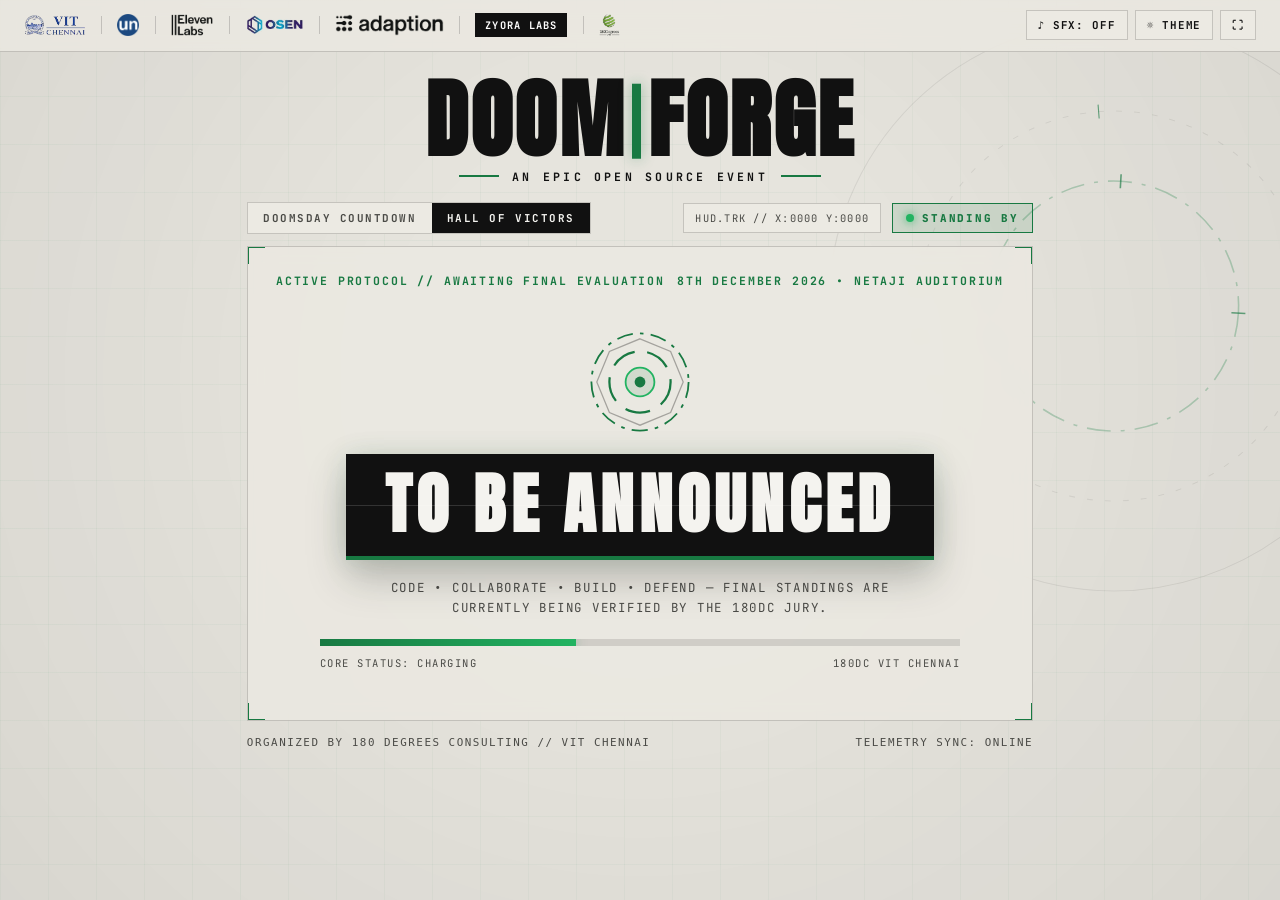
==== public/winners.html @ 397358cd "Add /winners podium page and /winner-admin control panel" ====
﻿<!DOCTYPE html>
<html lang="en">
<head>
  <meta charset="UTF-8" />
  <meta name="viewport" content="width=device-width, initial-scale=1.0" />
  <title>DOOMFORGE — Hall of Victors</title>
  <link rel="preconnect" href="https://fonts.googleapis.com" />
  <link rel="preconnect" href="https://fonts.gstatic.com" crossorigin />
  <link href="https://fonts.googleapis.com/css2?family=Anton&family=JetBrains+Mono:wght@400;500;700;800&display=swap" rel="stylesheet" />
  <link rel="stylesheet" href="/styles.css" />
  <style>
    :root {
      --df-bg: #e6e4dd;
      --df-surface: rgba(235, 233, 226, 0.84);
      --df-surface-solid: #eceae3;
      --df-ink: #111111;
      --df-ink-muted: #4b4b47;
      --df-green: #187942;
      --df-green-bright: #22b361;
      --df-green-glow: rgba(24, 121, 66, 0.38);
      --df-green-soft: rgba(24, 121, 66, 0.12);
      --df-border: rgba(17, 17, 17, 0.18);
      --df-tile: #111111;
      --df-tile-ink: #f4f3ef;
      --df-gold: #d4a017;
      --df-silver: #8a949e;
      --df-bronze: #b56b35;
      --df-display: "Anton", Impact, "Arial Black", sans-serif;
      --df-mono: "JetBrains Mono", ui-monospace, SFMono-Regular, Menlo, monospace;
    }

    html.dark, body.dark-mode, [data-theme="dark"] {
      --df-bg: #0e100e;
      --df-surface: rgba(20, 23, 20, 0.86);
      --df-surface-solid: #161916;
      --df-ink: #f1efe9;
      --df-ink-muted: #9e9d96;
      --df-green: #22b361;
      --df-green-bright: #34e07e;
      --df-green-glow: rgba(34, 179, 97, 0.45);
      --df-green-soft: rgba(34, 179, 97, 0.15);
      --df-border: rgba(241, 239, 233, 0.16);
      --df-tile: #080908;
      --df-tile-ink: #f4f3ef;
    }

    * { box-sizing: border-box; }

    body {
      margin: 0;
      min-height: 100vh;
      background-color: var(--df-bg) !important;
      color: var(--df-ink) !important;
      font-family: var(--df-mono);
      overflow-x: hidden;
      transition: background-color 0.25s ease, color 0.25s ease;
    }

    /* Fullscreen FX Canvas (HUD Rings, Arcane Geometry, Lightning, Sparks) */
    #fx-canvas {
      position: fixed;
      inset: 0;
      width: 100%;
      height: 100%;
      pointer-events: none;
      z-index: 1;
    }

    /* Subtle HUD Scanline Overlay */
    .hud-grid-overlay {
      position: fixed;
      inset: 0;
      pointer-events: none;
      z-index: 0;
      background-image:
        radial-gradient(circle at 50% 42%, transparent 30%, rgba(0, 0, 0, 0.06) 100%),
        linear-gradient(to right, rgba(24, 121, 66, 0.035) 1px, transparent 1px),
        linear-gradient(to bottom, rgba(24, 121, 66, 0.035) 1px, transparent 1px);
      background-size: 100% 100%, 48px 48px, 48px 48px;
    }

    /* Top Partner & Control Bar */
    .top-bar {
      position: relative;
      z-index: 10;
      display: flex;
      align-items: center;
      justify-content: space-between;
      gap: 0.75rem;
      padding: 0.65rem 1.5rem;
      border-bottom: 1px solid var(--df-border);
      background: var(--df-surface);
      backdrop-filter: blur(10px);
      flex-wrap: wrap;
    }

    .partner-strip {
      display: flex;
      align-items: center;
      gap: 0.95rem;
      flex-wrap: wrap;
    }

    .partner-strip img {
      height: 22px;
      width: auto;
      object-fit: contain;
      display: block;
    }

    .partner-divider {
      width: 1px;
      height: 18px;
      background: var(--df-border);
    }

    .zyora-badge {
      background: #111111;
      color: #ffffff;
      font-size: 0.65rem;
      font-weight: 700;
      letter-spacing: 0.12em;
      padding: 0.25rem 0.55rem;
      border: 1px solid var(--df-border);
    }

    .nav-controls {
      display: flex;
      align-items: center;
      gap: 0.45rem;
    }

    .icon-btn {
      display: inline-flex;
      align-items: center;
      justify-content: center;
      gap: 0.35rem;
      height: 30px;
      padding: 0 0.68rem;
      border: 1px solid var(--df-border);
      background: var(--df-surface-solid);
      color: var(--df-ink);
      font-family: var(--df-mono);
      font-size: 0.68rem;
      font-weight: 700;
      letter-spacing: 0.08em;
      text-transform: uppercase;
      cursor: pointer;
      transition: all 0.2s ease;
    }

    .icon-btn:hover, .icon-btn.active {
      border-color: var(--df-green);
      color: var(--df-green);
      box-shadow: 0 0 12px var(--df-green-soft);
    }

    /* Main Stage */
    .stage {
      position: relative;
      z-index: 3;
      max-width: 1160px;
      margin: 0 auto;
      padding: 1.25rem 1.25rem 2.25rem;
      display: flex;
      flex-direction: column;
      align-items: center;
    }

    /* Hero DOOMFORGE Masthead */
    .masthead {
      text-align: center;
      margin-bottom: 1.15rem;
      width: 100%;
    }

    .hero-wordmark {
      display: inline-flex;
      align-items: center;
      justify-content: center;
      font-family: var(--df-display);
      font-size: clamp(3rem, 7.6vw, 5.4rem);
      line-height: 0.92;
      letter-spacing: 0.03em;
      text-transform: uppercase;
      color: var(--df-ink);
      margin: 0;
      user-select: none;
    }

    .hero-wordmark .slash-bar {
      display: inline-block;
      width: clamp(6px, 0.75vw, 9px);
      height: 0.86em;
      background: var(--df-green);
      box-shadow: 0 0 14px var(--df-green-glow);
      margin: 0 0.08em;
      transform: translateY(0.02em);
    }

    .hero-subline {
      display: flex;
      align-items: center;
      justify-content: center;
      gap: 0.85rem;
      margin-top: 0.5rem;
      font-size: 0.72rem;
      font-weight: 700;
      letter-spacing: 0.28em;
      text-transform: uppercase;
      color: var(--df-ink);
    }

    .hero-subline::before,
    .hero-subline::after {
      content: "";
      width: 40px;
      height: 2px;
      background: var(--df-green);
    }

    /* Status & Mode Strip */
    .protocol-strip {
      width: 100%;
      max-width: 1040px;
      display: flex;
      align-items: center;
      justify-content: space-between;
      gap: 0.75rem;
      margin-bottom: 0.75rem;
      flex-wrap: wrap;
    }

    .mode-tabs {
      display: inline-flex;
      border: 1px solid var(--df-border);
      background: var(--df-surface-solid);
    }

    .mode-tab {
      padding: 0.48rem 0.95rem;
      font-size: 0.68rem;
      font-weight: 700;
      letter-spacing: 0.14em;
      text-transform: uppercase;
      text-decoration: none;
      color: var(--df-ink-muted);
    }

    .mode-tab.active {
      background: var(--df-tile);
      color: var(--df-tile-ink);
    }

    .hud-telemetry-bar {
      display: flex;
      align-items: center;
      gap: 0.65rem;
    }

    .coord-readout {
      font-size: 0.65rem;
      letter-spacing: 0.12em;
      color: var(--df-ink-muted);
      padding: 0.42rem 0.7rem;
      border: 1px solid var(--df-border);
      background: var(--df-surface-solid);
    }

    @media (max-width: 680px) {
      .coord-readout { display: none; }
    }

    .armed-pill {
      display: inline-flex;
      align-items: center;
      gap: 0.5rem;
      padding: 0.42rem 0.85rem;
      border: 1px solid var(--df-green);
      background: var(--df-green-soft);
      color: var(--df-green);
      font-size: 0.68rem;
      font-weight: 800;
      letter-spacing: 0.16em;
      text-transform: uppercase;
    }

    .armed-dot {
      width: 8px;
      height: 8px;
      border-radius: 50%;
      background: var(--df-green-bright);
      box-shadow: 0 0 10px var(--df-green-bright);
      animation: pulseDot 1.4s infinite ease-in-out;
    }

    @keyframes pulseDot {
      0%, 100% { opacity: 1; transform: scale(1); }
      50% { opacity: 0.35; transform: scale(0.7); }
    }

    /* Main Tactical Frame */
    .tactical-frame {
      position: relative;
      width: 100%;
      max-width: 1040px;
      padding: 1.65rem 1.75rem 1.85rem;
      border: 1px solid var(--df-border);
      background: var(--df-surface);
      backdrop-filter: blur(8px);
      overflow: hidden;
      transform-style: preserve-3d;
    }

    .tactical-frame.impact-shake {
      animation: frameShake 0.42s cubic-bezier(0.36, 0.07, 0.19, 0.97) both;
    }

    @keyframes frameShake {
      0%, 100% { transform: translate3d(0, 0, 0); }
      15% { transform: translate3d(-6px, 4px, 0); }
      30% { transform: translate3d(5px, -4px, 0); }
      45% { transform: translate3d(-4px, -2px, 0); }
      60% { transform: translate3d(4px, 3px, 0); }
      75% { transform: translate3d(-2px, 1px, 0); }
    }

    /* Laser Override Sweep Beam */
    .override-sweep {
      position: absolute;
      left: 0;
      right: 0;
      height: 3px;
      top: -10px;
      background: linear-gradient(90deg, transparent, var(--df-green-bright), #ffffff, var(--df-green-bright), transparent);
      box-shadow: 0 0 22px 4px var(--df-green-glow);
      opacity: 0;
      pointer-events: none;
      z-index: 20;
    }

    .override-sweep.active {
      animation: laserOverride 0.85s cubic-bezier(0.22, 1, 0.36, 1) forwards;
    }

    @keyframes laserOverride {
      0% { top: 0%; opacity: 1; }
      85% { opacity: 1; }
      100% { top: 100%; opacity: 0; }
    }

    .corner {
      position: absolute;
      width: 18px;
      height: 18px;
      border-color: var(--df-green);
      border-style: solid;
      pointer-events: none;
      z-index: 6;
    }
    .corner.tl { top: -1px; left: -1px; border-width: 2.5px 0 0 2.5px; }
    .corner.tr { top: -1px; right: -1px; border-width: 2.5px 2.5px 0 0; }
    .corner.bl { bottom: -1px; left: -1px; border-width: 0 0 2.5px 2.5px; }
    .corner.br { bottom: -1px; right: -1px; border-width: 0 2.5px 2.5px 0; }

    .protocol-label {
      font-size: 0.72rem;
      font-weight: 700;
      letter-spacing: 0.16em;
      text-transform: uppercase;
      color: var(--df-green);
      margin-bottom: 1.25rem;
      display: flex;
      align-items: center;
      justify-content: space-between;
      gap: 0.75rem;
      flex-wrap: wrap;
    }

    /* =========================================
       STATE 1: ARC / DOOM REACTOR (TBA STATE)
       ========================================= */
    .tba-container {
      text-align: center;
      padding: 1.25rem 1rem 1.25rem;
      position: relative;
    }

    /* Dual Stark Arc + Latverian Mystic Core SVG */
    .reactor-emblem {
      width: 108px;
      height: 108px;
      margin: 0 auto 1.1rem;
      position: relative;
      display: flex;
      align-items: center;
      justify-content: center;
    }

    .reactor-svg {
      width: 100%;
      height: 100%;
      overflow: visible;
    }

    .ring-cw {
      transform-origin: 60px 60px;
      animation: spinCW 9s linear infinite;
    }

    .ring-ccw {
      transform-origin: 60px 60px;
      animation: spinCCW 6s linear infinite;
    }

    .core-pulse {
      transform-origin: 60px 60px;
      animation: coreBeat 1.8s ease-in-out infinite;
    }

    @keyframes spinCW { to { transform: rotate(360deg); } }
    @keyframes spinCCW { to { transform: rotate(-360deg); } }
    @keyframes coreBeat {
      0%, 100% { transform: scale(0.92); opacity: 0.85; }
      50% { transform: scale(1.08); opacity: 1; }
    }

    .tba-flip-banner {
      display: inline-block;
      background: var(--df-tile);
      color: var(--df-tile-ink);
      padding: 1.15rem 2.4rem;
      border-bottom: 4px solid var(--df-green);
      box-shadow: 0 18px 40px rgba(0, 0, 0, 0.22), 0 0 24px var(--df-green-soft);
      margin-bottom: 1.15rem;
      position: relative;
    }

    .tba-flip-banner::after {
      content: "";
      position: absolute;
      left: 0;
      right: 0;
      top: 50%;
      height: 1px;
      background: rgba(255, 255, 255, 0.14);
    }

    .tba-headline {
      font-family: var(--df-display);
      font-size: clamp(2.2rem, 5.5vw, 4.1rem);
      letter-spacing: 0.08em;
      text-transform: uppercase;
      margin: 0;
      line-height: 1;
    }

    .tba-subtext {
      font-size: 0.78rem;
      letter-spacing: 0.14em;
      text-transform: uppercase;
      color: var(--df-ink-muted);
      max-width: 560px;
      margin: 0 auto 1.35rem;
      line-height: 1.55;
    }

    .forge-bar-track {
      width: 100%;
      max-width: 640px;
      height: 7px;
      margin: 0 auto 0.65rem;
      background: rgba(17, 17, 17, 0.12);
      overflow: hidden;
      position: relative;
    }

    .forge-bar-fill {
      position: absolute;
      top: 0;
      bottom: 0;
      width: 40%;
      background: linear-gradient(90deg, var(--df-green), var(--df-green-bright));
      box-shadow: 0 0 12px var(--df-green-glow);
      animation: forgeSlide 2s infinite ease-in-out;
    }

    @keyframes forgeSlide {
      0% { left: -40%; }
      100% { left: 100%; }
    }

    .tba-telemetry {
      display: flex;
      justify-content: space-between;
      max-width: 640px;
      margin: 0 auto;
      font-size: 0.66rem;
      letter-spacing: 0.14em;
      color: var(--df-ink-muted);
      text-transform: uppercase;
    }

    /* =========================================
       STATE 2: 3D ARMOR-SLAM PODIUM REVEAL
       ========================================= */
    .podium-stage-perspective {
      perspective: 1400px;
    }

    .podium-grid {
      display: grid;
      grid-template-columns: repeat(3, minmax(0, 1fr));
      gap: 1.35rem;
      align-items: end;
      padding-top: 0.35rem;
    }

    @media (max-width: 860px) {
      .podium-grid {
        grid-template-columns: 1fr;
        align-items: stretch;
      }
    }

    .victor-card {
      position: relative;
      background: var(--df-surface-solid);
      border: 1px solid var(--df-border);
      padding: 1.25rem 1.2rem 1.35rem;
      text-align: center;
      opacity: 0;
      transform: translate3d(0, -70px, 180px) rotateX(22deg) scale(1.08);
      transform-style: preserve-3d;
      will-change: transform, opacity;
      transition: box-shadow 0.3s ease, border-color 0.3s ease;
    }

    .victor-card.revealed {
      animation: armorSlam 0.78s cubic-bezier(0.16, 1, 0.3, 1) forwards;
    }

    @keyframes armorSlam {
      0% {
        opacity: 0;
        transform: translate3d(0, -85px, 210px) rotateX(24deg) scale(1.1);
      }
      58% {
        opacity: 1;
        transform: translate3d(0, 6px, -12px) rotateX(-3deg) scale(0.985);
      }
      80% {
        opacity: 1;
        transform: translate3d(0, -3px, 4px) rotateX(1deg) scale(1.005);
      }
      100% {
        opacity: 1;
        transform: translate3d(0, 0, 0) rotateX(0deg) scale(1);
      }
    }

    /* Holographic Cursor Sheen Layer */
    .card-holo-sheen {
      position: absolute;
      inset: 0;
      pointer-events: none;
      background: radial-gradient(circle at var(--mx, 50%) var(--my, 50%), rgba(34, 179, 97, 0.16), transparent 62%);
      opacity: 0;
      transition: opacity 0.25s ease;
      z-index: 4;
    }

    .victor-card:hover .card-holo-sheen {
      opacity: 1;
    }

    /* Podium Hierarchy: 2nd (Left), 1st (Center Elevated), 3rd (Right) */
    .victor-card.rank-1 {
      order: 2;
      padding-top: 1.65rem;
      padding-bottom: 1.75rem;
      border-color: var(--df-green);
      box-shadow: 0 22px 50px rgba(0, 0, 0, 0.16), 0 0 28px var(--df-green-soft);
    }
    .victor-card.rank-2 { order: 1; }
    .victor-card.rank-3 { order: 3; }

    @media (max-width: 860px) {
      .victor-card.rank-1,
      .victor-card.rank-2,
      .victor-card.rank-3 { order: initial; }
    }

    /* Champion Continuous Plasma Border & Light Sweep */
    .victor-card.rank-1.revealed {
      animation: armorSlam 0.82s cubic-bezier(0.16, 1, 0.3, 1) forwards, championPulse 3.2s ease-in-out 0.9s infinite;
    }

    @keyframes championPulse {
      0%, 100% {
        box-shadow: 0 22px 50px rgba(0, 0, 0, 0.16), 0 0 22px rgba(24, 121, 66, 0.25);
        border-color: var(--df-green);
      }
      50% {
        box-shadow: 0 26px 60px rgba(0, 0, 0, 0.22), 0 0 42px rgba(34, 179, 97, 0.52);
        border-color: var(--df-green-bright);
      }
    }

    .rank-flip-box {
      background: var(--df-tile);
      color: var(--df-tile-ink);
      padding: 0.85rem 0.65rem;
      margin-bottom: 1.05rem;
      position: relative;
      border-bottom: 3px solid var(--df-green);
      overflow: hidden;
    }

    .rank-1 .rank-flip-box { border-bottom-color: var(--df-gold); }
    .rank-2 .rank-flip-box { border-bottom-color: var(--df-silver); }
    .rank-3 .rank-flip-box { border-bottom-color: var(--df-bronze); }

    .rank-flip-box::after {
      content: "";
      position: absolute;
      left: 0;
      right: 0;
      top: 50%;
      height: 1px;
      background: rgba(255, 255, 255, 0.14);
    }

    /* Rotating Holographic Halo inside 1st Place Rank Box */
    .champion-halo {
      position: absolute;
      top: 50%;
      left: 50%;
      width: 84px;
      height: 84px;
      margin: -42px 0 0 -42px;
      border: 1.5px dashed rgba(255, 214, 90, 0.45);
      border-radius: 50%;
      animation: spinCW 8s linear infinite;
      pointer-events: none;
    }

    .rank-number {
      position: relative;
      z-index: 2;
      font-family: var(--df-display);
      font-size: 2.35rem;
      line-height: 1;
      letter-spacing: 0.06em;
    }

    .rank-1 .rank-number {
      color: #ffd65a;
      font-size: 2.85rem;
      text-shadow: 0 0 18px rgba(255, 214, 90, 0.55);
    }
    .rank-2 .rank-number { color: #dce2e8; }
    .rank-3 .rank-number { color: #e5a978; }

    .rank-subtitle {
      position: relative;
      z-index: 2;
      font-size: 0.64rem;
      font-weight: 700;
      letter-spacing: 0.18em;
      text-transform: uppercase;
      opacity: 0.88;
      margin-top: 0.28rem;
    }

    .victor-name {
      font-family: var(--df-display);
      font-size: clamp(1.65rem, 2.6vw, 2.2rem);
      letter-spacing: 0.04em;
      text-transform: uppercase;
      line-height: 1.06;
      color: var(--df-ink);
      margin: 0.15rem 0 0.45rem;
      word-break: break-word;
    }

    .rank-1 .victor-name {
      font-size: clamp(1.95rem, 3.1vw, 2.6rem);
    }

    .victor-college {
      font-size: 0.74rem;
      font-weight: 700;
      letter-spacing: 0.1em;
      text-transform: uppercase;
      color: var(--df-ink-muted);
      margin-bottom: 1.05rem;
      min-height: 1.2em;
    }

    .victor-prize-bar {
      display: flex;
      align-items: center;
      justify-content: space-between;
      padding: 0.58rem 0.85rem;
      border: 1px solid var(--df-green);
      background: var(--df-green-soft);
      font-weight: 800;
      letter-spacing: 0.1em;
      text-transform: uppercase;
    }

    .victor-prize-label {
      color: var(--df-green);
      font-size: 0.64rem;
    }

    .victor-prize-val {
      color: var(--df-ink);
      font-size: 0.9rem;
    }

    .footer-meta {
      width: 100%;
      max-width: 1040px;
      margin-top: 0.95rem;
      display: flex;
      justify-content: space-between;
      align-items: center;
      font-size: 0.68rem;
      letter-spacing: 0.14em;
      color: var(--df-ink-muted);
      text-transform: uppercase;
      flex-wrap: wrap;
      gap: 0.5rem;
    }

    .hidden { display: none !important; }
  </style>
</head>
<body>
  <div class="hud-grid-overlay"></div>
  <canvas id="fx-canvas"></canvas>

  <!-- Top Partner & Utility Bar -->
  <header class="top-bar">
    <div class="partner-strip">
      <img src="/logo-vit.png" alt="VIT Chennai" />
      <span class="partner-divider"></span>
      <img src="/logo-unstop.png" alt="Unstop" />
      <span class="partner-divider"></span>
      <img src="/logo-elevenlabs.png" alt="ElevenLabs" />
      <span class="partner-divider"></span>
      <img src="/logo-osen.png" alt="OSEN" />
      <span class="partner-divider"></span>
      <img src="/logo-adaption.png" alt="Adaption" />
      <span class="partner-divider"></span>
      <span class="zyora-badge">ZYORA LABS</span>
      <span class="partner-divider"></span>
      <img id="club-logo" src="/logo-180dc-light.png" alt="180 Degrees Consulting VIT Chennai" />
    </div>

    <div class="nav-controls">
      <button type="button" id="replay-btn" class="icon-btn hidden" title="Replay Reveal Sequence (R)">&#8635; REPLAY</button>
      <button type="button" id="sound-btn" class="icon-btn" title="Toggle HUD Sound FX">&#9834; SFX: OFF</button>
      <button type="button" id="theme-btn" class="icon-btn" title="Toggle Light / Dark Armor">&#9788; THEME</button>
      <button type="button" id="fs-btn" class="icon-btn" title="Toggle Fullscreen">&#9974;</button>
    </div>
  </header>

  <main class="stage">
    <!-- Hero DOOMFORGE Title -->
    <section class="masthead">
      <h1 class="hero-wordmark">DOOM<span class="slash-bar"></span>FORGE</h1>
      <div class="hero-subline">AN EPIC OPEN SOURCE EVENT</div>
    </section>

    <!-- Protocol Mode & Telemetry Bar -->
    <div class="protocol-strip">
      <div class="mode-tabs">
        <a href="/" class="mode-tab">DOOMSDAY COUNTDOWN</a>
        <span class="mode-tab active">HALL OF VICTORS</span>
      </div>

      <div class="hud-telemetry-bar">
        <span id="hud-coords" class="coord-readout">HUD.TRK // X:0000 Y:0000</span>
        <div class="armed-pill">
          <span class="armed-dot"></span>
          <span id="status-badge-text">STANDING BY</span>
        </div>
      </div>
    </div>

    <!-- Main Tactical Frame -->
    <section id="tactical-frame" class="tactical-frame">
      <div id="override-sweep" class="override-sweep"></div>
      <span class="corner tl"></span>
      <span class="corner tr"></span>
      <span class="corner bl"></span>
      <span class="corner br"></span>

      <div class="protocol-label">
        <span id="protocol-heading">ACTIVE PROTOCOL // AWAITING FINAL EVALUATION</span>
        <span>8TH DECEMBER 2026 &bull; NETAJI AUDITORIUM</span>
      </div>

      <!-- STATE 1: Default To Be Announced (Arc + Mystic Core) -->
      <div id="tba-view" class="tba-container">
        <div class="reactor-emblem" aria-hidden="true">
          <svg class="reactor-svg" viewBox="0 0 120 120">
            <!-- Outer Stark HUD Segmented Ring -->
            <circle class="ring-cw" cx="60" cy="60" r="54" fill="none" stroke="var(--df-green)" stroke-width="2" stroke-dasharray="18 8 4 8" />
            <!-- Counter-Rotating Latverian Mystic Octagon -->
            <polygon class="ring-ccw" points="60,12 94,26 108,60 94,94 60,108 26,94 12,60 26,26" fill="none" stroke="var(--df-ink)" stroke-opacity="0.32" stroke-width="1.4" />
            <!-- Inner HUD Ring -->
            <circle class="ring-ccw" cx="60" cy="60" r="34" fill="none" stroke="var(--df-green)" stroke-width="2.5" stroke-dasharray="28 14" />
            <!-- Glowing Arc/Doom Core -->
            <circle class="core-pulse" cx="60" cy="60" r="16" fill="var(--df-green-soft)" stroke="var(--df-green-bright)" stroke-width="2" />
            <circle class="core-pulse" cx="60" cy="60" r="6" fill="var(--df-green)" />
          </svg>
        </div>

        <div class="tba-flip-banner">
          <h2 id="tba-scramble" class="tba-headline">TO BE ANNOUNCED</h2>
        </div>

        <p class="tba-subtext">
          CODE &bull; COLLABORATE &bull; BUILD &bull; DEFEND &mdash; FINAL STANDINGS ARE CURRENTLY BEING VERIFIED BY THE 180DC JURY.
        </p>

        <div class="forge-bar-track">
          <div class="forge-bar-fill"></div>
        </div>

        <div class="tba-telemetry">
          <span>CORE STATUS: CHARGING</span>
          <span>180DC VIT CHENNAI</span>
        </div>
      </div>

      <!-- STATE 2: Top 3 Winners 3D Podium -->
      <div class="podium-stage-perspective">
        <div id="podium-view" class="podium-grid hidden" aria-live="polite"></div>
      </div>
    </section>

    <footer class="footer-meta">
      <span>ORGANIZED BY 180 DEGREES CONSULTING // VIT CHENNAI</span>
      <span id="sync-meta">TELEMETRY SYNC: ONLINE</span>
    </footer>
  </main>

  <script>
    const tacticalFrame = document.getElementById("tactical-frame");
    const overrideSweep = document.getElementById("override-sweep");
    const tbaView = document.getElementById("tba-view");
    const podiumView = document.getElementById("podium-view");
    const statusBadgeText = document.getElementById("status-badge-text");
    const protocolHeading = document.getElementById("protocol-heading");
    const hudCoords = document.getElementById("hud-coords");
    const replayBtn = document.getElementById("replay-btn");
    const soundBtn = document.getElementById("sound-btn");
    const themeBtn = document.getElementById("theme-btn");
    const fsBtn = document.getElementById("fs-btn");
    const clubLogo = document.getElementById("club-logo");
    const tbaScrambleEl = document.getElementById("tba-scramble");

    let currentState = null;
    let lastSignature = "";
    let mouse = { x: window.innerWidth * 0.5, y: window.innerHeight * 0.5 };
    let championCenter = null;

    const rankMeta = {
      1: { code: "01", title: "1ST PLACE // GRAND CHAMPION" },
      2: { code: "02", title: "2ND PLACE // FIRST RUNNER-UP" },
      3: { code: "03", title: "3RD PLACE // SECOND RUNNER-UP" }
    };

    /* =================================================
       SYNTHESIZED STARK / DOOM WEB AUDIO FX ENGINE
       ================================================= */
    let soundEnabled = false;
    let audioCtx = null;

    function initAudio() {
      if (!audioCtx) {
        const AudioContext = window.AudioContext || window.webkitAudioContext;
        if (AudioContext) audioCtx = new AudioContext();
      }
      if (audioCtx && audioCtx.state === "suspended") {
        audioCtx.resume();
      }
    }

    soundBtn.addEventListener("click", () => {
      soundEnabled = !soundEnabled;
      if (soundEnabled) {
        initAudio();
        playHudChirp(880, 0.08);
      }
      soundBtn.textContent = soundEnabled ? "♪ SFX: ON" : "♪ SFX: OFF";
      soundBtn.classList.toggle("active", soundEnabled);
    });

    function playHudChirp(freq = 740, dur = 0.09) {
      if (!soundEnabled || !audioCtx) return;
      const now = audioCtx.currentTime;
      const osc = audioCtx.createOscillator();
      const gain = audioCtx.createGain();
      osc.type = "sine";
      osc.frequency.setValueAtTime(freq, now);
      osc.frequency.exponentialRampToValueAtTime(freq * 1.45, now + dur);
      gain.gain.setValueAtTime(0.08, now);
      gain.gain.exponentialRampToValueAtTime(0.001, now + dur);
      osc.connect(gain).connect(audioCtx.destination);
      osc.start(now);
      osc.stop(now + dur);
    }

    function playArmorSlam(isSupreme = false) {
      if (!soundEnabled || !audioCtx) return;
      const now = audioCtx.currentTime;

      // Deep metallic bass punch
      const osc = audioCtx.createOscillator();
      const gain = audioCtx.createGain();
      osc.type = "triangle";
      osc.frequency.setValueAtTime(isSupreme ? 150 : 120, now);
      osc.frequency.exponentialRampToValueAtTime(32, now + (isSupreme ? 0.55 : 0.35));
      gain.gain.setValueAtTime(isSupreme ? 0.32 : 0.22, now);
      gain.gain.exponentialRampToValueAtTime(0.001, now + (isSupreme ? 0.58 : 0.38));
      osc.connect(gain).connect(audioCtx.destination);
      osc.start(now);
      osc.stop(now + (isSupreme ? 0.6 : 0.4));

      // High-voltage plasma arc shimmer
      const shimmer = audioCtx.createOscillator();
      const sGain = audioCtx.createGain();
      shimmer.type = "sawtooth";
      shimmer.frequency.setValueAtTime(isSupreme ? 520 : 380, now);
      shimmer.frequency.exponentialRampToValueAtTime(isSupreme ? 1240 : 760, now + 0.25);
      sGain.gain.setValueAtTime(0.05, now);
      sGain.gain.exponentialRampToValueAtTime(0.001, now + 0.26);
      shimmer.connect(sGain).connect(audioCtx.destination);
      shimmer.start(now);
      shimmer.stop(now + 0.28);
    }

    /* =================================================
       THEME & FULLSCREEN
       ================================================= */
    function applyTheme(isDark) {
      document.documentElement.classList.toggle("dark", isDark);
      clubLogo.src = isDark ? "/logo-180dc-dark.png" : "/logo-180dc-light.png";
      localStorage.setItem("df_theme", isDark ? "dark" : "light");
    }

    applyTheme(localStorage.getItem("df_theme") === "dark");

    themeBtn.addEventListener("click", () => {
      applyTheme(!document.documentElement.classList.contains("dark"));
      playHudChirp(620, 0.07);
    });

    fsBtn.addEventListener("click", () => {
      if (!document.fullscreenElement) {
        document.documentElement.requestFullscreen().catch(() => {});
      } else {
        document.exitFullscreen().catch(() => {});
      }
    });

    /* =================================================
       CURSOR TELEMETRY TRACKING
       ================================================= */
    window.addEventListener("mousemove", (e) => {
      mouse.x = e.clientX;
      mouse.y = e.clientY;
      const px = String(Math.round(e.clientX)).padStart(4, "0");
      const py = String(Math.round(e.clientY)).padStart(4, "0");
      hudCoords.textContent = `HUD.TRK // X:${px} Y:${py}`;
    });

    /* =================================================
       TEXT DECRYPTION & PRIZE ODOMETER ANIMATION
       ================================================= */
    const GLYPHS = "ABCDEFGHIJKLMNOPQRSTUVWXYZ0123456789/#*";

    function scrambleText(el, finalText, duration = 750) {
      if (!el) return;
      const start = performance.now();
      function frame(now) {
        const progress = Math.min((now - start) / duration, 1);
        const lockedChars = Math.floor(progress * finalText.length);
        let output = "";
        for (let i = 0; i < finalText.length; i++) {
          const ch = finalText[i];
          if (ch === " " || i < lockedChars) {
            output += ch;
          } else {
            output += GLYPHS[Math.floor(Math.random() * GLYPHS.length)];
          }
        }
        el.textContent = output;
        if (progress < 1) requestAnimationFrame(frame);
        else el.textContent = finalText;
      }
      requestAnimationFrame(frame);
    }

    function animatePrizeOdometer(el, rawValue, duration = 1100) {
      const clean = String(rawValue || "").trim();
      const numMatch = clean.replace(/,/g, "").match(/(\d+)/);
      if (!numMatch) {
        scrambleText(el, clean || "—", duration);
        return;
      }

      const targetNum = parseInt(numMatch[1], 10);
      const isPureDigits = /^\d+$/.test(clean);
      const prefix = isPureDigits ? "₹" : clean.slice(0, clean.search(/\d/));
      const suffix = isPureDigits ? "" : clean.slice(clean.search(/\d/) + clean.match(/[\d,]+/)[0].length);
      const start = performance.now();

      function tick(now) {
        const t = Math.min((now - start) / duration, 1);
        const eased = 1 - Math.pow(1 - t, 3);
        const currentVal = Math.round(targetNum * eased);
        el.textContent = `${prefix}${currentVal.toLocaleString("en-IN")}${suffix}`;
        if (t < 1) requestAnimationFrame(tick);
        else el.textContent = `${prefix}${targetNum.toLocaleString("en-IN")}${suffix}`;
      }
      requestAnimationFrame(tick);
    }

    setInterval(() => {
      if (!tbaView.classList.contains("hidden")) {
        scrambleText(tbaScrambleEl, "TO BE ANNOUNCED", 650);
      }
    }, 5200);

    /* =================================================
       CANVAS ENGINE: STARK HUD + DOOM LIGHTNING + SHOCKWAVES
       ================================================= */
    const canvas = document.getElementById("fx-canvas");
    const ctx = canvas.getContext("2d");
    let width = 0, height = 0, hudAngle = 0;
    let sparks = [];
    let shockwaves = [];
    let lightningBolts = [];

    function resizeCanvas() {
      width = canvas.width = window.innerWidth;
      height = canvas.height = window.innerHeight;
    }
    window.addEventListener("resize", resizeCanvas);
    resizeCanvas();

    function spawnShockwave(x, y, maxRadius = 260, color = "#22b361") {
      shockwaves.push({ x, y, radius: 12, maxRadius, alpha: 0.9, color });
    }

    function spawnBurst(x, y, count = 60, includeGold = false) {
      const palette = includeGold
        ? ["#187942", "#22b361", "#ffd65a", "#ffae00", "#ffffff"]
        : ["#187942", "#22b361", "#111111"];

      for (let i = 0; i < count; i++) {
        const theta = Math.random() * Math.PI * 2;
        const speed = 2.5 + Math.random() * 8.5;
        sparks.push({
          x,
          y,
          vx: Math.cos(theta) * speed,
          vy: Math.sin(theta) * speed - 2.2,
          size: 2.5 + Math.random() * 4.5,
          alpha: 1,
          color: palette[i % palette.length]
        });
      }
    }

    // Midpoint displacement fractal plasma lightning generator
    function createLightningBolt(x1, y1, x2, y2, displace = 42, color = "#22b361") {
      let points = [{ x: x1, y: y1 }, { x: x2, y: y2 }];
      for (let iter = 0; iter < 4; iter++) {
        const next = [points[0]];
        for (let i = 0; i < points.length - 1; i++) {
          const p1 = points[i];
          const p2 = points[i + 1];
          const mx = (p1.x + p2.x) * 0.5 + (Math.random() - 0.5) * displace;
          const my = (p1.y + p2.y) * 0.5 + (Math.random() - 0.5) * displace;
          next.push({ x: mx, y: my }, p2);
        }
        points = next;
        displace *= 0.52;
      }
      lightningBolts.push({ points, alpha: 1, color });
    }

    // Ambient Latverian plasma arc between tactical frame corners
    setInterval(() => {
      if (!tacticalFrame) return;
      const r = tacticalFrame.getBoundingClientRect();
      if (r.width === 0) return;
      const corners = [
        { x: r.left, y: r.top },
        { x: r.right, y: r.top },
        { x: r.right, y: r.bottom },
        { x: r.left, y: r.bottom }
      ];
      const idx = Math.floor(Math.random() * 4);
      const a = corners[idx];
      const b = corners[(idx + 1) % 4];
      const t1 = Math.random() * 0.35;
      const t2 = t1 + 0.15 + Math.random() * 0.25;
      createLightningBolt(
        a.x + (b.x - a.x) * t1,
        a.y + (b.y - a.y) * t1,
        a.x + (b.x - a.x) * t2,
        a.y + (b.y - a.y) * t2,
        18,
        "#22b361"
      );
    }, 1800);

    function drawHudAndFx() {
      ctx.clearRect(0, 0, width, height);
      const isDark = document.documentElement.classList.contains("dark");
      const baseStroke = isDark ? "rgba(241,239,233,0.07)" : "rgba(17,17,17,0.075)";
      const greenStroke = isDark ? "rgba(34,179,97,0.32)" : "rgba(24,121,66,0.28)";

      hudAngle += 0.003;

      // 1. Stark-Doom Hybrid Gyroscope (Top-Right Orbital)
      const parallaxX = (mouse.x - width * 0.5) * 0.025;
      const parallaxY = (mouse.y - height * 0.5) * 0.025;
      const cx = width * 0.87 + parallaxX;
      const cy = height * 0.34 + parallaxY;

      [125, 195, 285].forEach((radius, idx) => {
        ctx.save();
        ctx.translate(cx, cy);
        ctx.rotate(hudAngle * (idx % 2 === 0 ? 1 : -1.35));

        ctx.beginPath();
        if (idx === 0) ctx.setLineDash([24, 10, 4, 10]);
        else if (idx === 1) ctx.setLineDash([6, 12]);
        else ctx.setLineDash([]);

        ctx.arc(0, 0, radius, 0, Math.PI * 2);
        ctx.strokeStyle = idx === 0 ? greenStroke : baseStroke;
        ctx.lineWidth = idx === 0 ? 1.6 : 1.1;
        ctx.stroke();

        // Crosshair tick markers
        ctx.setLineDash([]);
        ctx.strokeStyle = isDark ? "rgba(52,224,126,0.65)" : "rgba(24,121,66,0.65)";
        ctx.beginPath();
        ctx.moveTo(radius - 7, 0);
        ctx.lineTo(radius + 7, 0);
        ctx.moveTo(0, -radius - 7);
        ctx.lineTo(0, -radius + 7);
        ctx.stroke();
        ctx.restore();
      });

      // 2. Subtle Cursor Target Reticle
      ctx.save();
      ctx.translate(mouse.x, mouse.y);
      ctx.rotate(-hudAngle * 2);
      ctx.strokeStyle = isDark ? "rgba(52,224,126,0.22)" : "rgba(24,121,66,0.22)";
      ctx.lineWidth = 1;
      ctx.beginPath();
      ctx.arc(0, 0, 18, 0, Math.PI * 0.4);
      ctx.stroke();
      ctx.beginPath();
      ctx.arc(0, 0, 18, Math.PI, Math.PI * 1.4);
      ctx.stroke();
      ctx.restore();

      // 3. Ambient Rising Champion Embers
      if (championCenter && Math.random() < 0.35) {
        sparks.push({
          x: championCenter.x + (Math.random() - 0.5) * championCenter.w,
          y: championCenter.y + championCenter.h * 0.45,
          vx: (Math.random() - 0.5) * 0.7,
          vy: -0.9 - Math.random() * 1.4,
          size: 2 + Math.random() * 2,
          alpha: 0.85,
          color: Math.random() > 0.35 ? "#22b361" : "#ffd65a"
        });
      }

      // 4. Expanding Shockwaves
      for (let i = shockwaves.length - 1; i >= 0; i--) {
        const sw = shockwaves[i];
        sw.radius += (sw.maxRadius - sw.radius) * 0.12 + 3;
        sw.alpha -= 0.026;
        if (sw.alpha <= 0) {
          shockwaves.splice(i, 1);
          continue;
        }
        ctx.save();
        ctx.globalAlpha = sw.alpha;
        ctx.strokeStyle = sw.color;
        ctx.lineWidth = 2.5;
        ctx.beginPath();
        ctx.arc(sw.x, sw.y, sw.radius, 0, Math.PI * 2);
        ctx.stroke();
        ctx.restore();
      }

      // 5. Fractal Plasma Lightning Bolts
      for (let i = lightningBolts.length - 1; i >= 0; i--) {
        const bolt = lightningBolts[i];
        bolt.alpha -= 0.065;
        if (bolt.alpha <= 0) {
          lightningBolts.splice(i, 1);
          continue;
        }
        ctx.save();
        ctx.globalAlpha = bolt.alpha;
        ctx.strokeStyle = bolt.color;
        ctx.shadowColor = bolt.color;
        ctx.shadowBlur = 14;
        ctx.lineWidth = 2.2;
        ctx.beginPath();
        bolt.points.forEach((pt, idx) => {
          if (idx === 0) ctx.moveTo(pt.x, pt.y);
          else ctx.lineTo(pt.x, pt.y);
        });
        ctx.stroke();
        ctx.restore();
      }

      // 6. Celebration & Armor-Impact Sparks
      for (let i = sparks.length - 1; i >= 0; i--) {
        const p = sparks[i];
        p.x += p.vx;
        p.y += p.vy;
        if (p.vy > -0.5) p.vy += 0.14;
        p.alpha -= 0.015;
        if (p.alpha <= 0) {
          sparks.splice(i, 1);
          continue;
        }
        ctx.globalAlpha = p.alpha;
        ctx.fillStyle = p.color;
        ctx.fillRect(p.x, p.y, p.size, p.size);
      }
      ctx.globalAlpha = 1;

      requestAnimationFrame(drawHudAndFx);
    }
    requestAnimationFrame(drawHudAndFx);

    /* =================================================
       3D HOLOGRAPHIC CARD TILT INTERACTION
       ================================================= */
    function bindCardTilt(card) {
      card.addEventListener("mousemove", (e) => {
        const rect = card.getBoundingClientRect();
        const relX = e.clientX - rect.left;
        const relY = e.clientY - rect.top;
        const rotY = ((relX / rect.width) - 0.5) * 12;
        const rotX = (0.5 - (relY / rect.height)) * 12;
        card.style.setProperty("--mx", `${(relX / rect.width) * 100}%`);
        card.style.setProperty("--my", `${(relY / rect.height) * 100}%`);
        card.style.transform = `perspective(1000px) rotateX(${rotX}deg) rotateY(${rotY}deg) translateY(-4px)`;
      });

      card.addEventListener("mouseleave", () => {
        card.style.transform = "";
      });
    }

    /* =================================================
       4-STAGE CINEMATIC REVEAL SEQUENCE
       ================================================= */
    function escapeHtml(str) {
      return String(str)
        .replaceAll("&", "&amp;")
        .replaceAll("<", "&lt;")
        .replaceAll(">", "&gt;")
        .replaceAll('"', "&quot;");
    }

    function runRevealSequence(winners) {
      championCenter = null;

      podiumView.innerHTML = winners
        .slice(0, 3)
        .map((w) => {
          const meta = rankMeta[w.rank] || { code: `0${w.rank}`, title: `RANK ${w.rank}` };
          return `
            <article class="victor-card rank-${w.rank}" data-rank="${w.rank}">
              <div class="card-holo-sheen"></div>
              <span class="corner tl"></span>
              <span class="corner tr"></span>
              <span class="corner bl"></span>
              <span class="corner br"></span>

              <div class="rank-flip-box">
                ${w.rank === 1 ? '<div class="champion-halo"></div>' : ""}
                <div class="rank-number">${meta.code}</div>
                <div class="rank-subtitle">${meta.title}</div>
              </div>

              <h3 class="victor-name" data-target="${escapeHtml(w.name)}">--------</h3>
              <div class="victor-college" data-target="${escapeHtml(w.college)}">VERIFYING...</div>

              <div class="victor-prize-bar">
                <span class="victor-prize-label">PRIZE POOL</span>
                <span class="victor-prize-val" data-target="${escapeHtml(w.prize)}">₹0</span>
              </div>
            </article>
          `;
        })
        .join("");

      tbaView.classList.add("hidden");
      podiumView.classList.remove("hidden");
      replayBtn.classList.remove("hidden");
      statusBadgeText.textContent = "PROTOCOL OVERRIDE";
      protocolHeading.textContent = "ACTIVE PROTOCOL // DECRYPTING OFFICIAL STANDINGS";

      // Stage 0: Laser Sweep across Tactical Frame
      overrideSweep.classList.remove("active");
      void overrideSweep.offsetWidth;
      overrideSweep.classList.add("active");
      playHudChirp(960, 0.14);

      // Stages 1 -> 2 -> 3: 3rd Place -> 2nd Place -> 1st Place Grand Champion
      const timeline = [
        { rank: 3, delay: 420 },
        { rank: 2, delay: 1180 },
        { rank: 1, delay: 2050 }
      ];

      timeline.forEach(({ rank, delay }) => {
        setTimeout(() => {
          const card = podiumView.querySelector(`.victor-card[data-rank="${rank}"]`);
          if (!card) return;

          card.classList.add("revealed");
          bindCardTilt(card);

          const rect = card.getBoundingClientRect();
          const cx = rect.left + rect.width * 0.5;
          const cy = rect.top + rect.height * 0.45;
          const isFirst = rank === 1;

          // Sound + Frame Impact Shake
          playArmorSlam(isFirst);
          tacticalFrame.classList.remove("impact-shake");
          void tacticalFrame.offsetWidth;
          tacticalFrame.classList.add("impact-shake");

          // Shockwaves & Plasma Lightning Strikes
          spawnShockwave(cx, cy, isFirst ? 340 : 210, isFirst ? "#ffd65a" : "#22b361");
          if (isFirst) {
            spawnShockwave(cx, cy, 460, "#22b361");
            statusBadgeText.textContent = "VICTORS LOCKED";
            protocolHeading.textContent = "ACTIVE PROTOCOL // OFFICIAL TOP 3 STANDINGS";
            championCenter = { x: cx, y: cy, w: rect.width, h: rect.height };
          }

          // Lightning bolts from frame corners into card corners
          const frameRect = tacticalFrame.getBoundingClientRect();
          createLightningBolt(frameRect.left, frameRect.top, rect.left, rect.top, 36, isFirst ? "#ffd65a" : "#22b361");
          createLightningBolt(frameRect.right, frameRect.top, rect.right, rect.top, 36, "#22b361");
          if (isFirst) {
            createLightningBolt(frameRect.left, frameRect.bottom, rect.left, rect.bottom, 36, "#22b361");
            createLightningBolt(frameRect.right, frameRect.bottom, rect.right, rect.bottom, 36, "#ffd65a");
          }

          // Sparks burst
          spawnBurst(cx, cy, isFirst ? 95 : 36, isFirst);

          // Decrypt Name, College & Roll Prize Odometer
          const nameEl = card.querySelector(".victor-name");
          const collegeEl = card.querySelector(".victor-college");
          const prizeEl = card.querySelector(".victor-prize-val");

          scrambleText(nameEl, nameEl.dataset.target, isFirst ? 1050 : 750);
          scrambleText(collegeEl, collegeEl.dataset.target, isFirst ? 900 : 650);
          animatePrizeOdometer(prizeEl, prizeEl.dataset.target, isFirst ? 1250 : 850);
        }, delay);
      });
    }

    function renderState(data) {
      const signature = JSON.stringify(data);
      if (signature === lastSignature) return;
      lastSignature = signature;
      currentState = data;

      if (!data.published || !Array.isArray(data.winners) || data.winners.length < 3) {
        championCenter = null;
        podiumView.classList.add("hidden");
        tbaView.classList.remove("hidden");
        replayBtn.classList.add("hidden");
        statusBadgeText.textContent = "STANDING BY";
        protocolHeading.textContent = "ACTIVE PROTOCOL // AWAITING FINAL EVALUATION";
        scrambleText(tbaScrambleEl, "TO BE ANNOUNCED", 650);
        return;
      }

      runRevealSequence(data.winners);
    }

    replayBtn.addEventListener("click", () => {
      if (currentState && currentState.published) {
        runRevealSequence(currentState.winners);
      }
    });

    window.addEventListener("keydown", (e) => {
      if (e.key.toLowerCase() === "r" && currentState && currentState.published) {
        runRevealSequence(currentState.winners);
      }
    });

    async function fetchWinners() {
      try {
        const res = await fetch("/api/winners", { cache: "no-store" });
        if (res.ok) renderState(await res.json());
      } catch (err) {
        console.error("Sync error:", err);
      }
    }

    fetchWinners();
    setInterval(fetchWinners, 4000);
  </script>
</body>
</html>
---- styles.css ----
*,
*::before,
*::after {
  box-sizing: border-box;
  margin: 0;
  padding: 0;
}

:root {
  --bg-page: #e5e3dc;
  --bg-surface: rgba(238, 236, 230, 0.86);
  --bg-card: #eceae4;
  --bg-card-active: #e0e8e2;
  --ink: #111312;
  --ink-soft: #434a45;
  --line: rgba(17, 19, 18, 0.18);
  --line-strong: rgba(17, 19, 18, 0.42);
  --emerald: #0b6e3c;
  --emerald-bright: #128c4e;
  --emerald-soft: rgba(11, 110, 60, 0.12);
  --flap-bg: #141716;
  --flap-top: #1c201e;
  --flap-bottom: #111413;
  --flap-text: #f3f1eb;
  --flap-border: #2a312d;
  --font-poster: 'Anton', Impact, sans-serif;
  --font-ui: 'Space Grotesk', system-ui, sans-serif;
  --font-mono: 'IBM Plex Mono', monospace;
}

body[data-theme="obsidian"] {
  --bg-page: #0c0e0d;
  --bg-surface: rgba(16, 19, 17, 0.88);
  --bg-card: #131715;
  --bg-card-active: #14241b;
  --ink: #eceae4;
  --ink-soft: #96a29b;
  --line: rgba(236, 234, 228, 0.14);
  --line-strong: rgba(236, 234, 228, 0.34);
  --emerald: #19a35b;
  --emerald-bright: #22c56e;
  --emerald-soft: rgba(25, 163, 91, 0.16);
  --flap-bg: #181c1a;
  --flap-top: #202623;
  --flap-bottom: #131715;
  --flap-text: #f5f3ed;
  --flap-border: #2f3833;
}

body[data-urgency="warning"] {
  --emerald: #b45309;
  --emerald-bright: #d97706;
  --emerald-soft: rgba(180, 83, 9, 0.14);
}

body[data-urgency="critical"] {
  --emerald: #b91c1c;
  --emerald-bright: #dc2626;
  --emerald-soft: rgba(185, 28, 28, 0.16);
}

html,
body {
  min-height: 100%;
  background-color: var(--bg-page);
  color: var(--ink);
  font-family: var(--font-ui);
  overflow-x: hidden;
  -webkit-font-smoothing: antialiased;
  transition: background-color 0.35s ease, color 0.35s ease;
}

body {
  display: flex;
  flex-direction: column;
  position: relative;
}

#orbital-canvas {
  position: fixed;
  inset: 0;
  width: 100%;
  height: 100%;
  z-index: 0;
  pointer-events: none;
}

.grain-layer {
  position: fixed;
  inset: 0;
  z-index: 1;
  pointer-events: none;
  opacity: 0.055;
  background-image: url("data:image/svg+xml,%3Csvg viewBox='0 0 200 200' xmlns='http://www.w3.org/2000/svg'%3E%3Cfilter id='n'%3E%3CfeTurbulence type='fractalNoise' baseFrequency='0.85' numOctaves='3' stitchTiles='stitch'/%3E%3C/filter%3E%3Crect width='100%25' height='100%25' filter='url(%23n)'/%3E%3C/svg%3E");
}

.partner-bar,
.sheet,
.coordinator-footer {
  position: relative;
  z-index: 2;
}

.partner-bar {
  display: flex;
  align-items: center;
  justify-content: space-between;
  gap: 20px;
  padding: 10px 28px;
  border-bottom: 1px solid var(--line);
  background: var(--bg-surface);
  backdrop-filter: blur(8px);
}

.partner-strip {
  display: flex;
  align-items: center;
  flex-wrap: wrap;
  gap: 16px;
}

.partner-slot {
  display: inline-flex;
  align-items: center;
  justify-content: center;
}

.partner-vit {
  flex-direction: column;
  align-items: center;
  gap: 2px;
}

.vit-sub {
  font-family: var(--font-mono);
  font-size: 0.5rem;
  font-weight: 600;
  letter-spacing: 0.08em;
  color: var(--ink-soft);
  line-height: 1;
}

.partner-link {
  text-decoration: none;
  transition: transform 0.18s ease, opacity 0.18s ease;
}

.partner-link:hover {
  transform: translateY(-1px);
  opacity: 0.85;
}

.partner-logo {
  display: block;
  width: auto;
  object-fit: contain;
  user-select: none;
  transition: filter 0.25s ease;
}

.logo-vit { height: 32px; }
.logo-unstop { height: 28px; }
.logo-elevenlabs { height: 25px; }
.logo-osen { height: 26px; }
.logo-adaption { height: 21px; }
.logo-180dc { height: 40px; }

.logo-180dc-dark {
  display: none;
}

body[data-theme="obsidian"] .logo-180dc-light {
  display: none;
}

body[data-theme="obsidian"] .logo-180dc-dark {
  display: block;
}

body[data-theme="obsidian"] .logo-mono {
  filter: invert(1) brightness(0.95);
}

body[data-theme="obsidian"] .logo-vit {
  filter: brightness(0) invert(0.94);
}

body[data-theme="obsidian"] .logo-osen {
  filter: brightness(1.45) saturate(1.15);
}

.partner-badge {
  display: inline-flex;
  align-items: center;
  padding: 5px 9px;
  background: var(--ink);
  color: var(--bg-page);
  font-family: var(--font-mono);
  font-size: 0.65rem;
  font-weight: 700;
  letter-spacing: 0.12em;
}

.pipe {
  width: 1px;
  height: 22px;
  background: var(--line-strong);
}

.utility-actions {
  display: flex;
  align-items: center;
  gap: 6px;
  flex-shrink: 0;
}

.tool-btn {
  width: 34px;
  height: 34px;
  display: grid;
  place-items: center;
  border: 1px solid var(--line-strong);
  background: transparent;
  color: var(--ink);
  cursor: pointer;
  font-size: 1.2rem;
  transition: background-color 0.18s ease, color 0.18s ease, border-color 0.18s ease;
}

.tool-btn:hover {
  background: var(--ink);
  color: var(--bg-page);
  border-color: var(--ink);
}

.sheet {
  flex: 1;
  width: 100%;
  max-width: 1280px;
  margin: 0 auto;
  padding: 28px 28px 40px;
  display: flex;
  flex-direction: column;
  gap: 30px;
}

.masthead {
  position: relative;
  text-align: center;
  padding-top: 8px;
  animation: fadeSlideUp 0.6s ease both;
}

.masthead-marks {
  display: flex;
  align-items: center;
  justify-content: flex-end;
  gap: 10px;
  max-width: 1040px;
  margin: 0 auto -12px;
  color: var(--emerald);
}

.mark-bar {
  width: 24px;
  height: 4px;
  background: var(--emerald);
}

.mark-dot {
  width: 6px;
  height: 6px;
  background: var(--emerald);
}

.mark-line {
  width: 56px;
  height: 1px;
  background: var(--emerald);
}

.star-reticle {
  animation: reticleSpin 18s linear infinite;
}

.title-lockup {
  position: relative;
  display: inline-block;
  padding: 0 12px;
}

.fracture-beam {
  position: absolute;
  left: 48.2%;
  top: 4%;
  bottom: 4%;
  width: 5.5%;
  background: var(--emerald);
  z-index: 0;
  transform: skewX(-4deg);
  transition: background-color 0.4s ease;
}

.poster-title {
  position: relative;
  z-index: 1;
  font-family: var(--font-poster);
  font-size: clamp(4.2rem, 13vw, 10.6rem);
  line-height: 0.9;
  letter-spacing: 0.015em;
  color: var(--ink);
  text-transform: uppercase;
  display: inline-flex;
  align-items: flex-end;
  user-select: none;
}

.poster-title span {
  display: inline-block;
}

.poster-title span:first-child {
  transform: scaleY(1.06) translateY(3%);
}

.poster-title span:last-child {
  transform: scaleY(1.06) translateY(3%);
}

.poster-title .split-accent {
  text-shadow: -4px 0 0 var(--emerald);
}

.subtitle-row {
  display: flex;
  align-items: center;
  justify-content: center;
  gap: 18px;
  margin-top: 10px;
}

.sub-rule {
  height: 2px;
  width: clamp(32px, 8vw, 110px);
  background: var(--emerald);
}

.poster-subtitle {
  font-family: var(--font-ui);
  font-size: clamp(0.85rem, 1.5vw, 1.15rem);
  font-weight: 700;
  letter-spacing: 0.34em;
  color: var(--ink);
}

.stage-grid {
  display: grid;
  grid-template-columns: 310px 1fr;
  gap: 36px;
  align-items: start;
}

.editorial-col {
  display: flex;
  flex-direction: column;
  gap: 20px;
  padding-top: 6px;
  animation: fadeSlideUp 0.7s ease 0.08s both;
}

.manifesto-block {
  display: flex;
  gap: 14px;
}

.manifesto-rule {
  width: 3px;
  background: var(--emerald);
  flex-shrink: 0;
}

.manifesto-list {
  list-style: none;
  font-family: var(--font-mono);
  font-size: 0.92rem;
  font-weight: 500;
  letter-spacing: 0.22em;
  line-height: 1.65;
  color: var(--ink);
}

.dash-accent {
  width: 44px;
  height: 3px;
  background: var(--emerald);
}

.event-facts {
  display: flex;
  flex-direction: column;
  gap: 16px;
}

.fact-row {
  display: flex;
  align-items: flex-start;
  gap: 12px;
}

.fact-icon {
  color: var(--ink);
  margin-top: 2px;
  flex-shrink: 0;
}

.fact-primary {
  font-family: var(--font-ui);
  font-size: 1.08rem;
  font-weight: 700;
  letter-spacing: 0.04em;
  line-height: 1.2;
}

.fact-secondary {
  font-family: var(--font-mono);
  font-size: 0.74rem;
  letter-spacing: 0.12em;
  color: var(--ink-soft);
  margin-top: 3px;
}

.statement-copy {
  font-family: var(--font-mono);
  font-size: 0.76rem;
  line-height: 1.7;
  letter-spacing: 0.14em;
  color: var(--ink-soft);
}

.cta-stack {
  display: flex;
  flex-direction: column;
  gap: 10px;
  margin-top: 4px;
}

.btn {
  display: inline-flex;
  align-items: center;
  justify-content: center;
  gap: 8px;
  padding: 12px 18px;
  font-family: var(--font-mono);
  font-size: 0.78rem;
  font-weight: 600;
  letter-spacing: 0.12em;
  text-transform: uppercase;
  text-decoration: none;
  border: 1px solid transparent;
  cursor: pointer;
  transition: transform 0.14s ease, background-color 0.2s ease, color 0.2s ease, border-color 0.2s ease;
}

.btn:active {
  transform: translateY(1px);
}

.btn-ink {
  background: var(--ink);
  color: var(--bg-page);
  border-color: var(--ink);
}

.btn-ink:hover {
  background: var(--emerald);
  border-color: var(--emerald);
  color: #f4f4f0;
}

.btn-emerald {
  background: var(--emerald);
  color: #f4f4f0;
  border-color: var(--emerald);
}

.btn-emerald:hover {
  background: var(--emerald-bright);
  border-color: var(--emerald-bright);
}

.btn-outline {
  background: var(--bg-surface);
  color: var(--ink);
  border-color: var(--line-strong);
}

.btn-outline:hover {
  border-color: var(--emerald);
  color: var(--emerald);
  background: var(--emerald-soft);
}

.full {
  width: 100%;
}

.clock-col {
  display: flex;
  flex-direction: column;
  gap: 20px;
  animation: fadeSlideUp 0.75s ease 0.14s both;
}

.clock-toolbar {
  display: flex;
  align-items: center;
  justify-content: space-between;
  gap: 12px;
  flex-wrap: wrap;
}

.mode-switch {
  display: inline-flex;
  border: 1px solid var(--line-strong);
  background: var(--bg-surface);
}

.mode-btn {
  padding: 9px 16px;
  border: none;
  background: transparent;
  color: var(--ink-soft);
  font-family: var(--font-mono);
  font-size: 0.75rem;
  font-weight: 600;
  letter-spacing: 0.1em;
  cursor: pointer;
  transition: background-color 0.18s ease, color 0.18s ease;
}

.mode-btn.active {
  background: var(--ink);
  color: var(--bg-page);
}

.telemetry-pill {
  display: inline-flex;
  align-items: center;
  gap: 8px;
  padding: 7px 12px;
  border: 1px solid var(--emerald);
  background: var(--emerald-soft);
  font-family: var(--font-mono);
  font-size: 0.72rem;
  font-weight: 600;
  letter-spacing: 0.14em;
  color: var(--emerald);
}

.pulse-led {
  width: 7px;
  height: 7px;
  border-radius: 50%;
  background: var(--emerald);
  animation: ledPulse 1.6s ease-in-out infinite;
}

.clock-chassis {
  position: relative;
  padding: 28px 28px 24px;
  background: var(--bg-surface);
  border: 1px solid var(--line-strong);
  backdrop-filter: blur(8px);
}

.chassis-corner {
  position: absolute;
  width: 14px;
  height: 14px;
  border-color: var(--emerald);
  border-style: solid;
  pointer-events: none;
}

.chassis-corner.tl { top: -1px; left: -1px; border-width: 2px 0 0 2px; }
.chassis-corner.tr { top: -1px; right: -1px; border-width: 2px 2px 0 0; }
.chassis-corner.bl { bottom: -1px; left: -1px; border-width: 0 0 2px 2px; }
.chassis-corner.br { bottom: -1px; right: -1px; border-width: 0 2px 2px 0; }

.phase-header {
  display: flex;
  align-items: center;
  gap: 10px;
  flex-wrap: wrap;
  padding-bottom: 18px;
  margin-bottom: 24px;
  border-bottom: 1px solid var(--line);
  font-family: var(--font-mono);
  font-size: 0.78rem;
  letter-spacing: 0.1em;
}

.phase-tag {
  color: var(--emerald);
  font-weight: 700;
}

.phase-editable {
  color: var(--ink);
  font-weight: 600;
  outline: none;
  cursor: text;
  border-bottom: 1px dashed transparent;
}

.phase-editable:hover,
.phase-editable:focus {
  border-bottom-color: var(--emerald);
}

.flip-board {
  display: flex;
  align-items: flex-start;
  justify-content: center;
  gap: clamp(8px, 1.5vw, 18px);
}

.flip-group {
  display: flex;
  flex-direction: column;
  align-items: center;
  gap: 10px;
}

.digit-pair {
  display: flex;
  gap: clamp(4px, 0.7vw, 8px);
}

.flip-digit {
  position: relative;
  width: clamp(40px, 5.8vw, 76px);
  height: clamp(62px, 8.8vw, 114px);
  perspective: 420px;
  background: var(--flap-bg);
  border-radius: 5px;
  box-shadow:
    0 10px 22px rgba(0, 0, 0, 0.28),
    inset 0 0 0 1px var(--flap-border);
}

.flip-digit::before,
.flip-digit::after {
  content: "";
  position: absolute;
  top: 50%;
  width: 3px;
  height: 10px;
  margin-top: -5px;
  background: var(--emerald);
  z-index: 6;
}

.flip-digit::before { left: 0; }
.flip-digit::after { right: 0; }

.flap {
  position: absolute;
  left: 0;
  right: 0;
  height: 50%;
  overflow: hidden;
  backface-visibility: hidden;
  -webkit-backface-visibility: hidden;
}

.flap span {
  display: flex;
  align-items: center;
  justify-content: center;
  width: 100%;
  height: 200%;
  font-family: var(--font-poster);
  font-size: clamp(2.5rem, 5.4vw, 4.9rem);
  line-height: 1;
  color: var(--flap-text);
  letter-spacing: 0.02em;
  user-select: none;
}

.top-static,
.top-flip {
  top: 0;
  background: linear-gradient(180deg, var(--flap-top) 0%, #151917 100%);
  border-radius: 5px 5px 0 0;
  border-bottom: 1px solid rgba(0, 0, 0, 0.65);
}

.top-static span,
.top-flip span {
  transform: translateY(0);
}

.bottom-static,
.bottom-flip {
  bottom: 0;
  background: linear-gradient(180deg, #101312 0%, var(--flap-bottom) 100%);
  border-radius: 0 0 5px 5px;
}

.bottom-static span,
.bottom-flip span {
  transform: translateY(-50%);
}

.top-static { z-index: 1; }
.bottom-static { z-index: 1; }

.top-flip {
  z-index: 3;
  transform-origin: center bottom;
  transform: rotateX(0deg);
  visibility: hidden;
}

.bottom-flip {
  z-index: 4;
  transform-origin: center top;
  transform: rotateX(90deg);
  visibility: hidden;
}

.flip-digit.flipping .top-flip {
  visibility: visible;
  animation: foldTop 0.25s ease-in forwards;
}

.flip-digit.flipping .bottom-flip {
  visibility: visible;
  animation: unfoldBottom 0.25s ease-out 0.25s forwards;
}

.hinge-line {
  position: absolute;
  left: 0;
  right: 0;
  top: 50%;
  height: 2px;
  margin-top: -1px;
  background: rgba(0, 0, 0, 0.78);
  z-index: 5;
  pointer-events: none;
}

.group-caption {
  font-family: var(--font-mono);
  font-size: 0.72rem;
  font-weight: 600;
  letter-spacing: 0.22em;
  color: var(--ink-soft);
}

.colon-block {
  display: flex;
  flex-direction: column;
  justify-content: center;
  gap: clamp(10px, 1.5vw, 18px);
  height: clamp(62px, 8.8vw, 114px);
  padding: 0 2px;
}

.colon-block span {
  width: 6px;
  height: 6px;
  background: var(--emerald);
}

.ruler-wrap {
  margin-top: 26px;
}

.ruler-track {
  position: relative;
  height: 10px;
  background: rgba(17, 19, 18, 0.09);
  border: 1px solid var(--line);
  overflow: hidden;
}

body[data-theme="obsidian"] .ruler-track {
  background: rgba(255, 255, 255, 0.06);
}

.ruler-fill {
  height: 100%;
  width: 100%;
  background: var(--emerald);
  transition: width 0.35s linear, background-color 0.35s ease;
}

.ruler-ticks {
  position: absolute;
  inset: 0;
  background-image: repeating-linear-gradient(
    to right,
    transparent 0px,
    transparent 15px,
    rgba(0, 0, 0, 0.22) 15px,
    rgba(0, 0, 0, 0.22) 16px
  );
  pointer-events: none;
}

.ruler-meta {
  display: flex;
  justify-content: space-between;
  align-items: center;
  gap: 12px;
  flex-wrap: wrap;
  margin-top: 10px;
  font-family: var(--font-mono);
  font-size: 0.72rem;
  letter-spacing: 0.1em;
  color: var(--ink-soft);
}

.stage-deck {
  margin-top: 22px;
  padding-top: 20px;
  border-top: 1px solid var(--line);
  display: flex;
  flex-direction: column;
  gap: 14px;
}

.deck-controls,
.preset-strip {
  display: flex;
  align-items: center;
  flex-wrap: wrap;
  gap: 8px;
}

.preset-btn {
  padding: 6px 12px;
  border: 1px solid var(--line-strong);
  background: transparent;
  color: var(--ink-soft);
  font-family: var(--font-mono);
  font-size: 0.72rem;
  cursor: pointer;
  transition: all 0.16s ease;
}

.preset-btn:hover {
  border-color: var(--emerald);
  color: var(--emerald);
  background: var(--emerald-soft);
}

.phases-section {
  display: flex;
  flex-direction: column;
  gap: 12px;
}

.phases-head {
  display: flex;
  align-items: baseline;
  justify-content: space-between;
  gap: 10px;
  font-family: var(--font-mono);
}

.phases-head h2 {
  font-size: 0.78rem;
  font-weight: 700;
  letter-spacing: 0.16em;
}

.phases-head span {
  font-size: 0.68rem;
  letter-spacing: 0.1em;
  color: var(--ink-soft);
}

.phases-grid {
  display: grid;
  grid-template-columns: repeat(4, 1fr);
  gap: 10px;
}

.phase-card {
  text-align: left;
  padding: 14px;
  background: var(--bg-card);
  border: 1px solid var(--line);
  color: var(--ink);
  cursor: pointer;
  transition: border-color 0.18s ease, transform 0.15s ease, background-color 0.18s ease;
}

.phase-card:hover {
  border-color: var(--emerald);
  transform: translateY(-2px);
}

.phase-card.active {
  border-color: var(--emerald);
  border-left-width: 3px;
  background: var(--bg-card-active);
}

.phase-num {
  font-family: var(--font-mono);
  font-size: 0.72rem;
  font-weight: 700;
  color: var(--emerald);
  margin-bottom: 6px;
}

.phase-name {
  font-family: var(--font-ui);
  font-size: 0.92rem;
  font-weight: 700;
  margin-bottom: 4px;
}

.phase-note {
  font-size: 0.76rem;
  line-height: 1.4;
  color: var(--ink-soft);
}

.coordinator-footer {
  border-top: 2px solid var(--emerald);
  background: var(--bg-surface);
  padding: 20px 28px 16px;
}

.coord-grid {
  max-width: 1280px;
  margin: 0 auto;
  display: grid;
  grid-template-columns: repeat(3, 1fr);
  gap: 20px;
  padding-bottom: 16px;
  border-bottom: 1px solid var(--line);
}

.coord-cell {
  display: flex;
  flex-direction: column;
  gap: 3px;
}

.coord-role {
  font-family: var(--font-mono);
  font-size: 0.72rem;
  font-weight: 700;
  letter-spacing: 0.14em;
  color: var(--emerald);
}

.coord-name {
  font-family: var(--font-ui);
  font-size: 1rem;
  font-weight: 700;
  letter-spacing: 0.04em;
}

.coord-phone {
  font-family: var(--font-mono);
  font-size: 0.82rem;
  color: var(--ink-soft);
  text-decoration: none;
}

.coord-phone:hover {
  color: var(--emerald);
}

.footer-meta {
  max-width: 1280px;
  margin: 12px auto 0;
  display: flex;
  align-items: center;
  justify-content: space-between;
  gap: 12px;
  flex-wrap: wrap;
  font-family: var(--font-mono);
  font-size: 0.7rem;
  letter-spacing: 0.1em;
  color: var(--ink-soft);
}

kbd {
  padding: 2px 5px;
  border: 1px solid var(--line-strong);
  font-family: var(--font-mono);
  font-size: 0.68rem;
  color: var(--ink);
}

.drawer-scrim {
  position: fixed;
  inset: 0;
  z-index: 20;
  background: rgba(10, 12, 11, 0.55);
  backdrop-filter: blur(3px);
}

.config-drawer {
  position: fixed;
  top: 0;
  right: 0;
  bottom: 0;
  width: min(360px, 92vw);
  z-index: 25;
  background: var(--bg-page);
  border-left: 2px solid var(--emerald);
  transform: translateX(100%);
  transition: transform 0.24s ease;
  display: flex;
  flex-direction: column;
}

.config-drawer.open {
  transform: translateX(0);
}

.drawer-head {
  display: flex;
  align-items: center;
  justify-content: space-between;
  padding: 18px 22px;
  border-bottom: 1px solid var(--line);
}

.drawer-head h3 {
  font-family: var(--font-mono);
  font-size: 0.84rem;
  font-weight: 700;
  letter-spacing: 0.14em;
  color: var(--emerald);
}

.drawer-content {
  padding: 22px;
  display: flex;
  flex-direction: column;
  gap: 18px;
  overflow-y: auto;
}

.config-group {
  display: flex;
  flex-direction: column;
  gap: 10px;
}

.config-group label {
  font-family: var(--font-mono);
  font-size: 0.74rem;
  letter-spacing: 0.08em;
  color: var(--ink-soft);
}

.config-group input[type="datetime-local"],
.config-group input[type="number"] {
  width: 100%;
  padding: 10px 12px;
  background: var(--bg-card);
  border: 1px solid var(--line-strong);
  color: var(--ink);
  font-family: var(--font-mono);
  font-size: 0.86rem;
}

.config-group input:focus {
  outline: none;
  border-color: var(--emerald);
}

.hms-grid {
  display: grid;
  grid-template-columns: repeat(3, 1fr);
  gap: 8px;
}

.switch-row {
  display: flex;
  align-items: center;
  justify-content: space-between;
  cursor: pointer;
}

.switch-row input {
  width: 17px;
  height: 17px;
  accent-color: var(--emerald);
}

.drawer-rule {
  height: 1px;
  background: var(--line);
}

.hidden {
  display: none !important;
}

.exit-projector-btn {
  display: none;
  position: fixed;
  bottom: 20px;
  right: 20px;
  z-index: 30;
  padding: 9px 14px;
  background: var(--bg-surface);
  color: var(--ink);
  border: 1px solid var(--line-strong);
  font-family: var(--font-mono);
  font-size: 0.72rem;
  letter-spacing: 0.1em;
  cursor: pointer;
}

.exit-projector-btn:hover {
  border-color: var(--emerald);
  color: var(--emerald);
}

body.projector-mode .partner-bar,
body.projector-mode .editorial-col,
body.projector-mode .phases-section,
body.projector-mode .coordinator-footer,
body.projector-mode .mode-switch,
body.projector-mode .preset-strip {
  display: none;
}

body.projector-mode .sheet {
  justify-content: center;
  max-width: 1440px;
  padding: 20px 32px;
}

body.projector-mode .stage-grid {
  grid-template-columns: 1fr;
}

body.projector-mode .poster-title {
  font-size: clamp(3.6rem, 8vw, 6.4rem);
}

body.projector-mode .flip-digit {
  width: clamp(60px, 8.6vw, 122px);
  height: clamp(92px, 13vw, 182px);
}

body.projector-mode .flap span {
  font-size: clamp(3.6rem, 8.4vw, 7.8rem);
}

body.projector-mode .colon-block {
  height: clamp(92px, 13vw, 182px);
}

body.projector-mode .exit-projector-btn {
  display: block;
}

@keyframes foldTop {
  0% {
    transform: rotateX(0deg);
    filter: brightness(1);
  }
  100% {
    transform: rotateX(-90deg);
    filter: brightness(0.45);
  }
}

@keyframes unfoldBottom {
  0% {
    transform: rotateX(90deg);
    filter: brightness(0.5);
  }
  100% {
    transform: rotateX(0deg);
    filter: brightness(1);
  }
}

@keyframes ledPulse {
  0%, 100% { opacity: 1; transform: scale(1); }
  50% { opacity: 0.35; transform: scale(0.8); }
}

@keyframes reticleSpin {
  0% { transform: rotate(0deg); }
  100% { transform: rotate(360deg); }
}

@keyframes fadeSlideUp {
  from {
    opacity: 0;
    transform: translateY(14px);
  }
  to {
    opacity: 1;
    transform: translateY(0);
  }
}

@media (max-width: 1040px) {
  .stage-grid {
    grid-template-columns: 1fr;
  }

  .editorial-col {
    order: 2;
    display: grid;
    grid-template-columns: 1fr 1fr;
    gap: 20px;
    border-top: 1px solid var(--line);
    padding-top: 24px;
  }

  .dash-accent {
    display: none;
  }

  .cta-stack {
    grid-column: 1 / -1;
    flex-direction: row;
    flex-wrap: wrap;
  }
}

@media (max-width: 760px) {
  .partner-bar {
    padding: 10px 16px;
  }

  .partner-bar {
    flex-direction: column;
    align-items: stretch;
    gap: 10px;
  }

  .partner-strip {
    justify-content: center;
    gap: 10px 14px;
  }

  .partner-strip .pipe {
    display: none;
  }

  .utility-actions {
    justify-content: flex-end;
  }

  .logo-vit { height: 26px; }
  .logo-unstop { height: 24px; }
  .logo-elevenlabs { height: 20px; }
  .logo-osen { height: 21px; }
  .logo-adaption { height: 17px; }
  .logo-180dc { height: 34px; }

  .sheet {
    padding: 20px 16px 32px;
  }

  .clock-chassis {
    padding: 18px 14px;
  }

  .phases-grid {
    grid-template-columns: repeat(2, 1fr);
  }

  .editorial-col {
    grid-template-columns: 1fr;
  }

  .coord-grid {
    grid-template-columns: 1fr;
    gap: 14px;
  }

  .coordinator-footer {
    padding: 18px 16px;
  }
}

@media (max-width: 480px) {
  .flip-board {
    gap: 5px;
  }

  .flip-digit {
    width: 34px;
    height: 54px;
  }

  .flap span {
    font-size: 2.15rem;
  }

  .colon-block {
    height: 54px;
    gap: 8px;
  }

  .colon-block span {
    width: 4px;
    height: 4px;
  }

  .phases-grid {
    grid-template-columns: 1fr;
  }
}
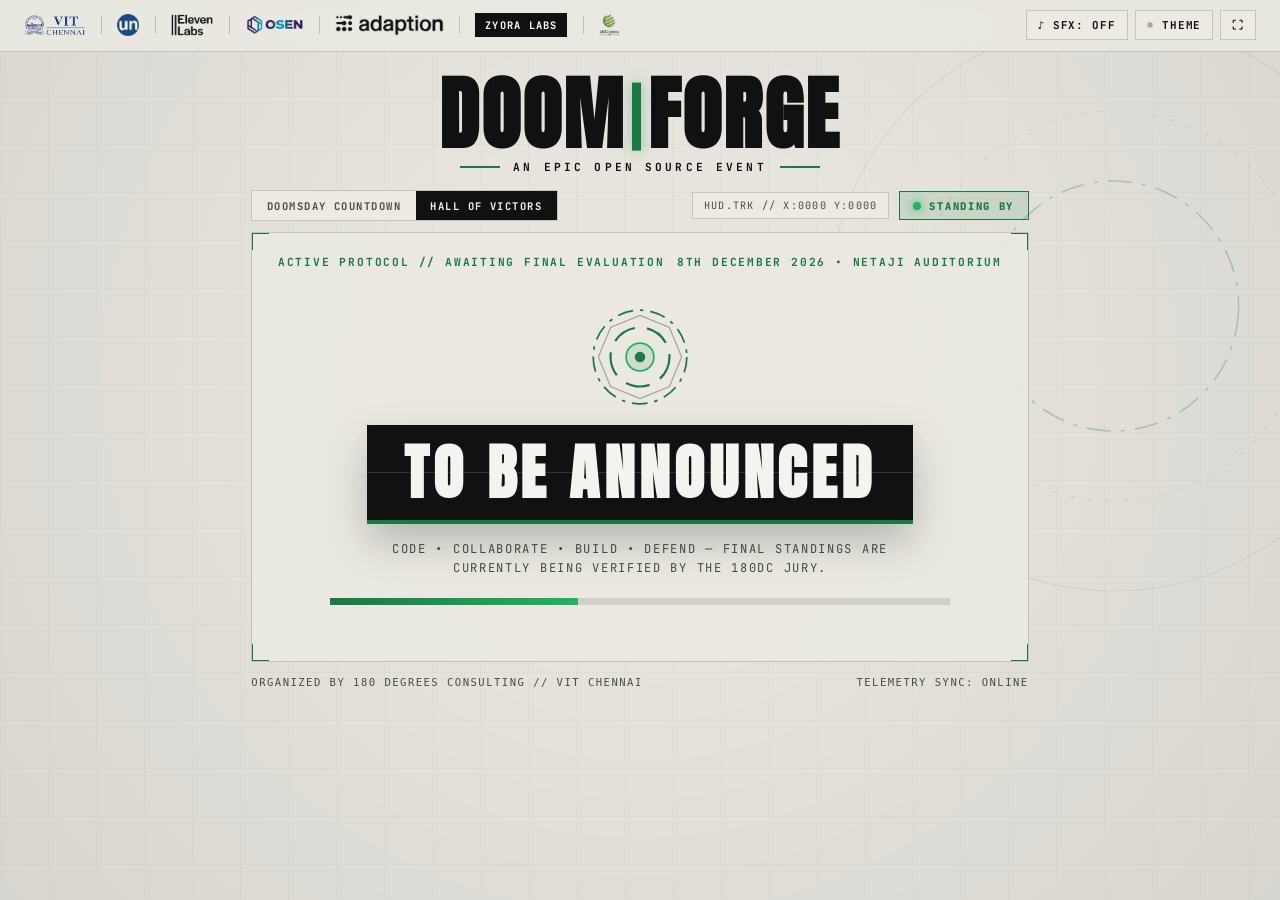
==== commit 5812191d: "Fix sponsor logo contrast in dark theme on /winners" ====
--- a/public/winners.html
+++ b/public/winners.html
@@ -11,7 +11,7 @@
   <style>
     :root {
       --df-bg: #e6e4dd;
-      --df-surface: rgba(235, 233, 226, 0.84);
+      --df-surface: rgba(235, 233, 226, 0.86);
       --df-surface-solid: #eceae3;
       --df-ink: #111111;
       --df-ink-muted: #4b4b47;
@@ -31,7 +31,7 @@
 
     html.dark, body.dark-mode, [data-theme="dark"] {
       --df-bg: #0e100e;
-      --df-surface: rgba(20, 23, 20, 0.86);
+      --df-surface: rgba(20, 23, 20, 0.88);
       --df-surface-solid: #161916;
       --df-ink: #f1efe9;
       --df-ink-muted: #9e9d96;
@@ -56,17 +56,7 @@
       transition: background-color 0.25s ease, color 0.25s ease;
     }
 
-    /* Fullscreen FX Canvas (HUD Rings, Arcane Geometry, Lightning, Sparks) */
-    #fx-canvas {
-      position: fixed;
-      inset: 0;
-      width: 100%;
-      height: 100%;
-      pointer-events: none;
-      z-index: 1;
-    }
-
-    /* Subtle HUD Scanline Overlay */
+    /* Ambient HUD Overlay & Background FX Canvas */
     .hud-grid-overlay {
       position: fixed;
       inset: 0;
@@ -77,6 +67,15 @@
         linear-gradient(to right, rgba(24, 121, 66, 0.035) 1px, transparent 1px),
         linear-gradient(to bottom, rgba(24, 121, 66, 0.035) 1px, transparent 1px);
       background-size: 100% 100%, 48px 48px, 48px 48px;
+    }
+
+    #fx-canvas {
+      position: fixed;
+      inset: 0;
+      width: 100%;
+      height: 100%;
+      pointer-events: none;
+      z-index: 1;
     }
 
     /* Top Partner & Control Bar */
@@ -107,8 +106,71 @@
       object-fit: contain;
       display: block;
     }
-
-    .partner-divider {
+    html.dark .partner-strip img:not(#club-logo) {
+      filter: invert(1) hue-rotate(180deg) brightness(1.15);
+    }
+
+    html.dark .zyora-badge {
+      background: #f1efe9;
+      color: #111111;
+    }
+
+
+    html.dark .partner-strip img:not(#club-logo) {
+      filter: invert(1) hue-rotate(180deg) brightness(1.15);
+    }
+
+    html.dark .zyora-badge {
+      background: #f1efe9;
+      color: #111111;
+    }
+
+
+    html.dark .partner-strip img:not(#club-logo) {
+      filter: invert(1) hue-rotate(180deg) brightness(1.15);
+    }
+
+    html.dark .zyora-badge {
+      background: #f1efe9;
+      color: #111111;
+    }
+ 
+    html.dark .partner-strip img:not(#club-logo) {
+      filter: invert(1) hue-rotate(180deg) brightness(1.15);
+    }
+
+    html.dark .zyora-badge {
+      background: #f1efe9;
+      color: #111111;
+    }
+ 
+    html.dark .partner-strip img:not(#club-logo) {
+      filter: invert(1) hue-rotate(180deg) brightness(1.15);
+    }
+
+    html.dark .zyora-badge {
+      background: #f1efe9;
+      color: #111111;
+    }
+ 
+    html.dark .partner-strip img:not(#club-logo) {
+      filter: invert(1) hue-rotate(180deg) brightness(1.15);
+    }
+
+    html.dark .zyora-badge {
+      background: #f1efe9;
+      color: #111111;
+    }
+ 
+    html.dark .partner-strip img:not(#club-logo) {
+      filter: invert(1) hue-rotate(180deg) brightness(1.15);
+    }
+
+    html.dark .zyora-badge {
+      background: #f1efe9;
+      color: #111111;
+    }
+.partner-divider {
       width: 1px;
       height: 18px;
       background: var(--df-border);
@@ -159,18 +221,17 @@
     .stage {
       position: relative;
       z-index: 3;
-      max-width: 1160px;
+      max-width: 1180px;
       margin: 0 auto;
-      padding: 1.25rem 1.25rem 2.25rem;
+      padding: 1.15rem 1.25rem 2rem;
       display: flex;
       flex-direction: column;
       align-items: center;
     }
 
-    /* Hero DOOMFORGE Masthead */
     .masthead {
       text-align: center;
-      margin-bottom: 1.15rem;
+      margin-bottom: 1rem;
       width: 100%;
     }
 
@@ -179,7 +240,7 @@
       align-items: center;
       justify-content: center;
       font-family: var(--df-display);
-      font-size: clamp(3rem, 7.6vw, 5.4rem);
+      font-size: clamp(2.8rem, 7vw, 5rem);
       line-height: 0.92;
       letter-spacing: 0.03em;
       text-transform: uppercase;
@@ -203,8 +264,8 @@
       align-items: center;
       justify-content: center;
       gap: 0.85rem;
-      margin-top: 0.5rem;
-      font-size: 0.72rem;
+      margin-top: 0.45rem;
+      font-size: 0.7rem;
       font-weight: 700;
       letter-spacing: 0.28em;
       text-transform: uppercase;
@@ -222,12 +283,12 @@
     /* Status & Mode Strip */
     .protocol-strip {
       width: 100%;
-      max-width: 1040px;
+      max-width: 1080px;
       display: flex;
       align-items: center;
       justify-content: space-between;
       gap: 0.75rem;
-      margin-bottom: 0.75rem;
+      margin-bottom: 0.7rem;
       flex-wrap: wrap;
     }
 
@@ -238,8 +299,8 @@
     }
 
     .mode-tab {
-      padding: 0.48rem 0.95rem;
-      font-size: 0.68rem;
+      padding: 0.45rem 0.9rem;
+      font-size: 0.66rem;
       font-weight: 700;
       letter-spacing: 0.14em;
       text-transform: uppercase;
@@ -255,19 +316,19 @@
     .hud-telemetry-bar {
       display: flex;
       align-items: center;
-      gap: 0.65rem;
+      gap: 0.6rem;
     }
 
     .coord-readout {
-      font-size: 0.65rem;
+      font-size: 0.64rem;
       letter-spacing: 0.12em;
       color: var(--df-ink-muted);
-      padding: 0.42rem 0.7rem;
+      padding: 0.4rem 0.68rem;
       border: 1px solid var(--df-border);
       background: var(--df-surface-solid);
     }
 
-    @media (max-width: 680px) {
+    @media (max-width: 720px) {
       .coord-readout { display: none; }
     }
 
@@ -275,11 +336,11 @@
       display: inline-flex;
       align-items: center;
       gap: 0.5rem;
-      padding: 0.42rem 0.85rem;
+      padding: 0.4rem 0.85rem;
       border: 1px solid var(--df-green);
       background: var(--df-green-soft);
       color: var(--df-green);
-      font-size: 0.68rem;
+      font-size: 0.66rem;
       font-weight: 800;
       letter-spacing: 0.16em;
       text-transform: uppercase;
@@ -303,13 +364,12 @@
     .tactical-frame {
       position: relative;
       width: 100%;
-      max-width: 1040px;
-      padding: 1.65rem 1.75rem 1.85rem;
+      max-width: 1080px;
+      padding: 1.4rem 1.6rem 1.65rem;
       border: 1px solid var(--df-border);
       background: var(--df-surface);
       backdrop-filter: blur(8px);
       overflow: hidden;
-      transform-style: preserve-3d;
     }
 
     .tactical-frame.impact-shake {
@@ -325,7 +385,6 @@
       75% { transform: translate3d(-2px, 1px, 0); }
     }
 
-    /* Laser Override Sweep Beam */
     .override-sweep {
       position: absolute;
       left: 0;
@@ -364,12 +423,12 @@
     .corner.br { bottom: -1px; right: -1px; border-width: 0 2.5px 2.5px 0; }
 
     .protocol-label {
-      font-size: 0.72rem;
+      font-size: 0.7rem;
       font-weight: 700;
       letter-spacing: 0.16em;
       text-transform: uppercase;
       color: var(--df-green);
-      margin-bottom: 1.25rem;
+      margin-bottom: 1rem;
       display: flex;
       align-items: center;
       justify-content: space-between;
@@ -378,45 +437,27 @@
     }
 
     /* =========================================
-       STATE 1: ARC / DOOM REACTOR (TBA STATE)
+       STATE 0: TO BE ANNOUNCED (PRE-PUSH)
        ========================================= */
     .tba-container {
       text-align: center;
-      padding: 1.25rem 1rem 1.25rem;
+      padding: 1.2rem 1rem;
       position: relative;
     }
 
-    /* Dual Stark Arc + Latverian Mystic Core SVG */
     .reactor-emblem {
-      width: 108px;
-      height: 108px;
-      margin: 0 auto 1.1rem;
-      position: relative;
+      width: 104px;
+      height: 104px;
+      margin: 0 auto 1rem;
       display: flex;
       align-items: center;
       justify-content: center;
     }
 
-    .reactor-svg {
-      width: 100%;
-      height: 100%;
-      overflow: visible;
-    }
-
-    .ring-cw {
-      transform-origin: 60px 60px;
-      animation: spinCW 9s linear infinite;
-    }
-
-    .ring-ccw {
-      transform-origin: 60px 60px;
-      animation: spinCCW 6s linear infinite;
-    }
-
-    .core-pulse {
-      transform-origin: 60px 60px;
-      animation: coreBeat 1.8s ease-in-out infinite;
-    }
+    .reactor-svg { width: 100%; height: 100%; overflow: visible; }
+    .ring-cw { transform-origin: 60px 60px; animation: spinCW 9s linear infinite; }
+    .ring-ccw { transform-origin: 60px 60px; animation: spinCCW 6s linear infinite; }
+    .core-pulse { transform-origin: 60px 60px; animation: coreBeat 1.8s ease-in-out infinite; }
 
     @keyframes spinCW { to { transform: rotate(360deg); } }
     @keyframes spinCCW { to { transform: rotate(-360deg); } }
@@ -429,10 +470,10 @@
       display: inline-block;
       background: var(--df-tile);
       color: var(--df-tile-ink);
-      padding: 1.15rem 2.4rem;
+      padding: 1.1rem 2.3rem;
       border-bottom: 4px solid var(--df-green);
-      box-shadow: 0 18px 40px rgba(0, 0, 0, 0.22), 0 0 24px var(--df-green-soft);
-      margin-bottom: 1.15rem;
+      box-shadow: 0 18px 40px rgba(0, 0, 0, 0.22);
+      margin-bottom: 1rem;
       position: relative;
     }
 
@@ -448,7 +489,7 @@
 
     .tba-headline {
       font-family: var(--df-display);
-      font-size: clamp(2.2rem, 5.5vw, 4.1rem);
+      font-size: clamp(2.1rem, 5.2vw, 3.8rem);
       letter-spacing: 0.08em;
       text-transform: uppercase;
       margin: 0;
@@ -456,18 +497,18 @@
     }
 
     .tba-subtext {
-      font-size: 0.78rem;
+      font-size: 0.76rem;
       letter-spacing: 0.14em;
       text-transform: uppercase;
       color: var(--df-ink-muted);
       max-width: 560px;
-      margin: 0 auto 1.35rem;
+      margin: 0 auto 1.25rem;
       line-height: 1.55;
     }
 
     .forge-bar-track {
       width: 100%;
-      max-width: 640px;
+      max-width: 620px;
       height: 7px;
       margin: 0 auto 0.65rem;
       background: rgba(17, 17, 17, 0.12);
@@ -481,7 +522,6 @@
       bottom: 0;
       width: 40%;
       background: linear-gradient(90deg, var(--df-green), var(--df-green-bright));
-      box-shadow: 0 0 12px var(--df-green-glow);
       animation: forgeSlide 2s infinite ease-in-out;
     }
 
@@ -490,19 +530,71 @@
       100% { left: 100%; }
     }
 
-    .tba-telemetry {
+    /* =========================================
+       STATE 1: LATVERIAN VORTEX + PLANET SHATTER
+       ========================================= */
+    .vortex-stage {
+      position: relative;
+      width: 100%;
+      height: 430px;
+      border: 1px solid var(--df-border);
+      background: radial-gradient(circle at 50% 50%, rgba(24, 121, 66, 0.08), rgba(17, 17, 17, 0.05) 75%);
+      overflow: hidden;
+    }
+
+    #vortex-canvas {
+      display: block;
+      width: 100%;
+      height: 100%;
+    }
+
+    .vortex-hud-footer {
+      position: absolute;
+      left: 0;
+      right: 0;
+      bottom: 0;
+      padding: 0.65rem 1rem;
       display: flex;
+      align-items: center;
       justify-content: space-between;
-      max-width: 640px;
-      margin: 0 auto;
+      gap: 0.75rem;
+      background: linear-gradient(to top, rgba(17, 17, 17, 0.85), rgba(17, 17, 17, 0.45));
+      color: #f4f3ef;
+      font-size: 0.68rem;
+      font-weight: 700;
+      letter-spacing: 0.14em;
+      text-transform: uppercase;
+      flex-wrap: wrap;
+    }
+
+    .dilation-badge {
+      padding: 0.25rem 0.6rem;
+      border: 1px solid var(--df-green-bright);
+      background: rgba(34, 179, 97, 0.2);
+      color: #7bf7ae;
+    }
+
+    .dilation-badge.slowmo {
+      border-color: #ffd65a;
+      background: rgba(255, 214, 90, 0.22);
+      color: #ffe694;
+    }
+
+    .stage-trigger-btn {
+      padding: 0.35rem 0.75rem;
+      border: 1px solid var(--df-green-bright);
+      background: var(--df-green);
+      color: #ffffff;
+      font-family: var(--df-mono);
       font-size: 0.66rem;
-      letter-spacing: 0.14em;
-      color: var(--df-ink-muted);
+      font-weight: 800;
+      letter-spacing: 0.12em;
       text-transform: uppercase;
+      cursor: pointer;
     }
 
     /* =========================================
-       STATE 2: 3D ARMOR-SLAM PODIUM REVEAL
+       STATE 2: ROULETTE & INDIVIDUAL REVEAL PODIUM
        ========================================= */
     .podium-stage-perspective {
       perspective: 1400px;
@@ -527,39 +619,44 @@
       position: relative;
       background: var(--df-surface-solid);
       border: 1px solid var(--df-border);
-      padding: 1.25rem 1.2rem 1.35rem;
+      padding: 1.25rem 1.15rem 1.35rem;
       text-align: center;
-      opacity: 0;
-      transform: translate3d(0, -70px, 180px) rotateX(22deg) scale(1.08);
       transform-style: preserve-3d;
-      will-change: transform, opacity;
       transition: box-shadow 0.3s ease, border-color 0.3s ease;
     }
 
-    .victor-card.revealed {
+    /* Roulette cycling state before key 1, 2, or 3 is pressed */
+    .victor-card.roulette-active {
+      border-style: dashed;
+      border-color: var(--df-green);
+    }
+
+    .victor-card.roulette-active .victor-name {
+      color: var(--df-green);
+      opacity: 0.9;
+    }
+
+    /* Slammed / Locked state when 1, 2, or 3 is pressed */
+    .victor-card.locked {
+      border-style: solid;
       animation: armorSlam 0.78s cubic-bezier(0.16, 1, 0.3, 1) forwards;
     }
 
     @keyframes armorSlam {
       0% {
-        opacity: 0;
-        transform: translate3d(0, -85px, 210px) rotateX(24deg) scale(1.1);
+        transform: translate3d(0, -65px, 180px) rotateX(22deg) scale(1.08);
       }
       58% {
-        opacity: 1;
-        transform: translate3d(0, 6px, -12px) rotateX(-3deg) scale(0.985);
+        transform: translate3d(0, 6px, -10px) rotateX(-3deg) scale(0.985);
       }
       80% {
-        opacity: 1;
         transform: translate3d(0, -3px, 4px) rotateX(1deg) scale(1.005);
       }
       100% {
-        opacity: 1;
         transform: translate3d(0, 0, 0) rotateX(0deg) scale(1);
       }
     }
 
-    /* Holographic Cursor Sheen Layer */
     .card-holo-sheen {
       position: absolute;
       inset: 0;
@@ -570,17 +667,13 @@
       z-index: 4;
     }
 
-    .victor-card:hover .card-holo-sheen {
-      opacity: 1;
-    }
+    .victor-card:hover .card-holo-sheen { opacity: 1; }
 
     /* Podium Hierarchy: 2nd (Left), 1st (Center Elevated), 3rd (Right) */
     .victor-card.rank-1 {
       order: 2;
-      padding-top: 1.65rem;
-      padding-bottom: 1.75rem;
-      border-color: var(--df-green);
-      box-shadow: 0 22px 50px rgba(0, 0, 0, 0.16), 0 0 28px var(--df-green-soft);
+      padding-top: 1.6rem;
+      padding-bottom: 1.7rem;
     }
     .victor-card.rank-2 { order: 1; }
     .victor-card.rank-3 { order: 3; }
@@ -591,8 +684,8 @@
       .victor-card.rank-3 { order: initial; }
     }
 
-    /* Champion Continuous Plasma Border & Light Sweep */
-    .victor-card.rank-1.revealed {
+    .victor-card.rank-1.locked {
+      border-color: var(--df-green);
       animation: armorSlam 0.82s cubic-bezier(0.16, 1, 0.3, 1) forwards, championPulse 3.2s ease-in-out 0.9s infinite;
     }
 
@@ -610,8 +703,8 @@
     .rank-flip-box {
       background: var(--df-tile);
       color: var(--df-tile-ink);
-      padding: 0.85rem 0.65rem;
-      margin-bottom: 1.05rem;
+      padding: 0.8rem 0.65rem;
+      margin-bottom: 1rem;
       position: relative;
       border-bottom: 3px solid var(--df-green);
       overflow: hidden;
@@ -631,7 +724,6 @@
       background: rgba(255, 255, 255, 0.14);
     }
 
-    /* Rotating Holographic Halo inside 1st Place Rank Box */
     .champion-halo {
       position: absolute;
       top: 50%;
@@ -649,14 +741,14 @@
       position: relative;
       z-index: 2;
       font-family: var(--df-display);
-      font-size: 2.35rem;
+      font-size: 2.3rem;
       line-height: 1;
       letter-spacing: 0.06em;
     }
 
     .rank-1 .rank-number {
       color: #ffd65a;
-      font-size: 2.85rem;
+      font-size: 2.8rem;
       text-shadow: 0 0 18px rgba(255, 214, 90, 0.55);
     }
     .rank-2 .rank-number { color: #dce2e8; }
@@ -665,7 +757,7 @@
     .rank-subtitle {
       position: relative;
       z-index: 2;
-      font-size: 0.64rem;
+      font-size: 0.62rem;
       font-weight: 700;
       letter-spacing: 0.18em;
       text-transform: uppercase;
@@ -675,26 +767,27 @@
 
     .victor-name {
       font-family: var(--df-display);
-      font-size: clamp(1.65rem, 2.6vw, 2.2rem);
+      font-size: clamp(1.6rem, 2.5vw, 2.15rem);
       letter-spacing: 0.04em;
       text-transform: uppercase;
-      line-height: 1.06;
+      line-height: 1.08;
       color: var(--df-ink);
       margin: 0.15rem 0 0.45rem;
+      min-height: 1.15em;
       word-break: break-word;
     }
 
     .rank-1 .victor-name {
-      font-size: clamp(1.95rem, 3.1vw, 2.6rem);
+      font-size: clamp(1.9rem, 3vw, 2.55rem);
     }
 
     .victor-college {
-      font-size: 0.74rem;
+      font-size: 0.72rem;
       font-weight: 700;
       letter-spacing: 0.1em;
       text-transform: uppercase;
       color: var(--df-ink-muted);
-      margin-bottom: 1.05rem;
+      margin-bottom: 1rem;
       min-height: 1.2em;
     }
 
@@ -702,7 +795,7 @@
       display: flex;
       align-items: center;
       justify-content: space-between;
-      padding: 0.58rem 0.85rem;
+      padding: 0.55rem 0.85rem;
       border: 1px solid var(--df-green);
       background: var(--df-green-soft);
       font-weight: 800;
@@ -712,22 +805,60 @@
 
     .victor-prize-label {
       color: var(--df-green);
-      font-size: 0.64rem;
+      font-size: 0.62rem;
     }
 
     .victor-prize-val {
       color: var(--df-ink);
-      font-size: 0.9rem;
+      font-size: 0.88rem;
+    }
+
+    /* Stage Key Control Bar below Podium */
+    .podium-keybar {
+      margin-top: 1.15rem;
+      padding-top: 0.85rem;
+      border-top: 1px solid var(--df-border);
+      display: flex;
+      align-items: center;
+      justify-content: space-between;
+      gap: 0.6rem;
+      flex-wrap: wrap;
+      font-size: 0.66rem;
+      letter-spacing: 0.12em;
+      color: var(--df-ink-muted);
+    }
+
+    .key-pills {
+      display: flex;
+      gap: 0.45rem;
+      flex-wrap: wrap;
+    }
+
+    .key-pill-btn {
+      padding: 0.35rem 0.65rem;
+      border: 1px solid var(--df-border);
+      background: var(--df-surface-solid);
+      color: var(--df-ink);
+      font-family: var(--df-mono);
+      font-size: 0.65rem;
+      font-weight: 800;
+      letter-spacing: 0.1em;
+      cursor: pointer;
+    }
+
+    .key-pill-btn:hover, .key-pill-btn.done {
+      border-color: var(--df-green);
+      color: var(--df-green);
     }
 
     .footer-meta {
       width: 100%;
-      max-width: 1040px;
-      margin-top: 0.95rem;
+      max-width: 1080px;
+      margin-top: 0.85rem;
       display: flex;
       justify-content: space-between;
       align-items: center;
-      font-size: 0.68rem;
+      font-size: 0.66rem;
       letter-spacing: 0.14em;
       color: var(--df-ink-muted);
       text-transform: uppercase;
@@ -761,7 +892,6 @@
     </div>
 
     <div class="nav-controls">
-      <button type="button" id="replay-btn" class="icon-btn hidden" title="Replay Reveal Sequence (R)">&#8635; REPLAY</button>
       <button type="button" id="sound-btn" class="icon-btn" title="Toggle HUD Sound FX">&#9834; SFX: OFF</button>
       <button type="button" id="theme-btn" class="icon-btn" title="Toggle Light / Dark Armor">&#9788; THEME</button>
       <button type="button" id="fs-btn" class="icon-btn" title="Toggle Fullscreen">&#9974;</button>
@@ -769,13 +899,11 @@
   </header>
 
   <main class="stage">
-    <!-- Hero DOOMFORGE Title -->
     <section class="masthead">
       <h1 class="hero-wordmark">DOOM<span class="slash-bar"></span>FORGE</h1>
       <div class="hero-subline">AN EPIC OPEN SOURCE EVENT</div>
     </section>
 
-    <!-- Protocol Mode & Telemetry Bar -->
     <div class="protocol-strip">
       <div class="mode-tabs">
         <a href="/" class="mode-tab">DOOMSDAY COUNTDOWN</a>
@@ -804,17 +932,13 @@
         <span>8TH DECEMBER 2026 &bull; NETAJI AUDITORIUM</span>
       </div>
 
-      <!-- STATE 1: Default To Be Announced (Arc + Mystic Core) -->
+      <!-- STATE 0: Default To Be Announced -->
       <div id="tba-view" class="tba-container">
         <div class="reactor-emblem" aria-hidden="true">
           <svg class="reactor-svg" viewBox="0 0 120 120">
-            <!-- Outer Stark HUD Segmented Ring -->
             <circle class="ring-cw" cx="60" cy="60" r="54" fill="none" stroke="var(--df-green)" stroke-width="2" stroke-dasharray="18 8 4 8" />
-            <!-- Counter-Rotating Latverian Mystic Octagon -->
             <polygon class="ring-ccw" points="60,12 94,26 108,60 94,94 60,108 26,94 12,60 26,26" fill="none" stroke="var(--df-ink)" stroke-opacity="0.32" stroke-width="1.4" />
-            <!-- Inner HUD Ring -->
             <circle class="ring-ccw" cx="60" cy="60" r="34" fill="none" stroke="var(--df-green)" stroke-width="2.5" stroke-dasharray="28 14" />
-            <!-- Glowing Arc/Doom Core -->
             <circle class="core-pulse" cx="60" cy="60" r="16" fill="var(--df-green-soft)" stroke="var(--df-green-bright)" stroke-width="2" />
             <circle class="core-pulse" cx="60" cy="60" r="6" fill="var(--df-green)" />
           </svg>
@@ -831,16 +955,32 @@
         <div class="forge-bar-track">
           <div class="forge-bar-fill"></div>
         </div>
-
-        <div class="tba-telemetry">
-          <span>CORE STATUS: CHARGING</span>
-          <span>180DC VIT CHENNAI</span>
+      </div>
+
+      <!-- STATE 1: Latverian Vortex + Green-Beam Planet Shatter Loop -->
+      <div id="vortex-view" class="vortex-stage hidden">
+        <canvas id="vortex-canvas"></canvas>
+        <div class="vortex-hud-footer">
+          <span id="vortex-planet-status">PLANETARY WAVE // SCANNING CONTENDERS</span>
+          <span id="dilation-badge" class="dilation-badge">TIME FLOW: 1.00x</span>
+          <button type="button" id="to-podium-btn" class="stage-trigger-btn">[SHIFT + R] PROCEED TO WINNERS</button>
         </div>
       </div>
 
-      <!-- STATE 2: Top 3 Winners 3D Podium -->
-      <div class="podium-stage-perspective">
-        <div id="podium-view" class="podium-grid hidden" aria-live="polite"></div>
+      <!-- STATE 2: Team Roulette + Individual Winner Reveal (1, 2, 3) -->
+      <div id="podium-wrapper" class="podium-stage-perspective hidden">
+        <div id="podium-view" class="podium-grid" aria-live="polite"></div>
+
+        <div class="podium-keybar">
+          <span>HOTKEYS: PRESS [1], [2], OR [3] TO LOCK EACH RANK INDIVIDUALLY</span>
+          <div class="key-pills">
+            <button type="button" class="key-pill-btn" data-reveal-key="1">[1] 1ST PLACE</button>
+            <button type="button" class="key-pill-btn" data-reveal-key="2">[2] 2ND PLACE</button>
+            <button type="button" class="key-pill-btn" data-reveal-key="3">[3] 3RD PLACE</button>
+            <button type="button" class="key-pill-btn" id="reset-roulette-btn">[0] RESHUFFLE</button>
+            <button type="button" class="key-pill-btn" id="back-vortex-btn">[SHIFT+V] VORTEX</button>
+          </div>
+        </div>
       </div>
     </section>
 
@@ -854,19 +994,25 @@
     const tacticalFrame = document.getElementById("tactical-frame");
     const overrideSweep = document.getElementById("override-sweep");
     const tbaView = document.getElementById("tba-view");
+    const vortexView = document.getElementById("vortex-view");
+    const podiumWrapper = document.getElementById("podium-wrapper");
     const podiumView = document.getElementById("podium-view");
     const statusBadgeText = document.getElementById("status-badge-text");
     const protocolHeading = document.getElementById("protocol-heading");
     const hudCoords = document.getElementById("hud-coords");
-    const replayBtn = document.getElementById("replay-btn");
     const soundBtn = document.getElementById("sound-btn");
     const themeBtn = document.getElementById("theme-btn");
     const fsBtn = document.getElementById("fs-btn");
     const clubLogo = document.getElementById("club-logo");
     const tbaScrambleEl = document.getElementById("tba-scramble");
+    const vortexPlanetStatus = document.getElementById("vortex-planet-status");
+    const dilationBadge = document.getElementById("dilation-badge");
 
     let currentState = null;
     let lastSignature = "";
+    let stageMode = "tba"; // "tba" | "vortex" | "podium"
+    let revealedRanks = new Set();
+    let rouletteTimer = null;
     let mouse = { x: window.innerWidth * 0.5, y: window.innerHeight * 0.5 };
     let championCenter = null;
 
@@ -887,9 +1033,7 @@
         const AudioContext = window.AudioContext || window.webkitAudioContext;
         if (AudioContext) audioCtx = new AudioContext();
       }
-      if (audioCtx && audioCtx.state === "suspended") {
-        audioCtx.resume();
-      }
+      if (audioCtx && audioCtx.state === "suspended") audioCtx.resume();
     }
 
     soundBtn.addEventListener("click", () => {
@@ -910,18 +1054,31 @@
       osc.type = "sine";
       osc.frequency.setValueAtTime(freq, now);
       osc.frequency.exponentialRampToValueAtTime(freq * 1.45, now + dur);
-      gain.gain.setValueAtTime(0.08, now);
+      gain.gain.setValueAtTime(0.07, now);
       gain.gain.exponentialRampToValueAtTime(0.001, now + dur);
       osc.connect(gain).connect(audioCtx.destination);
       osc.start(now);
       osc.stop(now + dur);
     }
 
+    function playPlanetShatter() {
+      if (!soundEnabled || !audioCtx) return;
+      const now = audioCtx.currentTime;
+      const osc = audioCtx.createOscillator();
+      const gain = audioCtx.createGain();
+      osc.type = "sawtooth";
+      osc.frequency.setValueAtTime(220, now);
+      osc.frequency.exponentialRampToValueAtTime(38, now + 0.65);
+      gain.gain.setValueAtTime(0.16, now);
+      gain.gain.exponentialRampToValueAtTime(0.001, now + 0.68);
+      osc.connect(gain).connect(audioCtx.destination);
+      osc.start(now);
+      osc.stop(now + 0.7);
+    }
+
     function playArmorSlam(isSupreme = false) {
       if (!soundEnabled || !audioCtx) return;
       const now = audioCtx.currentTime;
-
-      // Deep metallic bass punch
       const osc = audioCtx.createOscillator();
       const gain = audioCtx.createGain();
       osc.type = "triangle";
@@ -932,18 +1089,6 @@
       osc.connect(gain).connect(audioCtx.destination);
       osc.start(now);
       osc.stop(now + (isSupreme ? 0.6 : 0.4));
-
-      // High-voltage plasma arc shimmer
-      const shimmer = audioCtx.createOscillator();
-      const sGain = audioCtx.createGain();
-      shimmer.type = "sawtooth";
-      shimmer.frequency.setValueAtTime(isSupreme ? 520 : 380, now);
-      shimmer.frequency.exponentialRampToValueAtTime(isSupreme ? 1240 : 760, now + 0.25);
-      sGain.gain.setValueAtTime(0.05, now);
-      sGain.gain.exponentialRampToValueAtTime(0.001, now + 0.26);
-      shimmer.connect(sGain).connect(audioCtx.destination);
-      shimmer.start(now);
-      shimmer.stop(now + 0.28);
     }
 
     /* =================================================
@@ -970,19 +1115,14 @@
       }
     });
 
-    /* =================================================
-       CURSOR TELEMETRY TRACKING
-       ================================================= */
     window.addEventListener("mousemove", (e) => {
       mouse.x = e.clientX;
       mouse.y = e.clientY;
-      const px = String(Math.round(e.clientX)).padStart(4, "0");
-      const py = String(Math.round(e.clientY)).padStart(4, "0");
-      hudCoords.textContent = `HUD.TRK // X:${px} Y:${py}`;
+      hudCoords.textContent = `HUD.TRK // X:${String(Math.round(e.clientX)).padStart(4, "0")} Y:${String(Math.round(e.clientY)).padStart(4, "0")}`;
     });
 
     /* =================================================
-       TEXT DECRYPTION & PRIZE ODOMETER ANIMATION
+       TEXT SCRAMBLE & ODOMETER
        ================================================= */
     const GLYPHS = "ABCDEFGHIJKLMNOPQRSTUVWXYZ0123456789/#*";
 
@@ -995,11 +1135,9 @@
         let output = "";
         for (let i = 0; i < finalText.length; i++) {
           const ch = finalText[i];
-          if (ch === " " || i < lockedChars) {
-            output += ch;
-          } else {
-            output += GLYPHS[Math.floor(Math.random() * GLYPHS.length)];
-          }
+          output += (ch === " " || i < lockedChars)
+            ? ch
+            : GLYPHS[Math.floor(Math.random() * GLYPHS.length)];
         }
         el.textContent = output;
         if (progress < 1) requestAnimationFrame(frame);
@@ -1015,7 +1153,6 @@
         scrambleText(el, clean || "—", duration);
         return;
       }
-
       const targetNum = parseInt(numMatch[1], 10);
       const isPureDigits = /^\d+$/.test(clean);
       const prefix = isPureDigits ? "₹" : clean.slice(0, clean.search(/\d/));
@@ -1034,13 +1171,394 @@
     }
 
     setInterval(() => {
-      if (!tbaView.classList.contains("hidden")) {
+      if (stageMode === "tba") {
         scrambleText(tbaScrambleEl, "TO BE ANNOUNCED", 650);
       }
     }, 5200);
 
     /* =================================================
-       CANVAS ENGINE: STARK HUD + DOOM LIGHTNING + SHOCKWAVES
+       ACT 1 ENGINE: LATVERIAN VORTEX + PLANET-SHATTER LOOP
+       ================================================= */
+    const vCanvas = document.getElementById("vortex-canvas");
+    const vCtx = vCanvas.getContext("2d");
+    let vWidth = 0, vHeight = 0;
+
+    let vortexPackages = [];
+    let planets = [];
+    let planetShards = [];
+    let ejectedTeamTags = [];
+    let activeBeam = null;
+    let timeScale = 1.0;
+    let slowMoTimer = 0;
+    let beamCooldown = 1.6;
+    let planetWaveCount = 1;
+    let vortexRotation = 0;
+
+    function getRosterList() {
+      const list = (currentState && Array.isArray(currentState.teams) && currentState.teams.length > 0)
+        ? currentState.teams
+        : ["TEAM NEXUS", "LATVERIA CORE", "STARK PROTOCOL", "ARC REACTORS", "DOOMSDAY DEVS", "NEURAL FORGE"];
+      return list;
+    }
+
+    function resizeVortexCanvas() {
+      if (!vCanvas.parentElement) return;
+      vWidth = vCanvas.width = vCanvas.parentElement.clientWidth || 1000;
+      vHeight = vCanvas.height = vCanvas.parentElement.clientHeight || 430;
+    }
+    window.addEventListener("resize", resizeVortexCanvas);
+
+    function spawnPlanetWave() {
+      const roster = getRosterList();
+      const count = 3;
+      const chunkSize = Math.max(2, Math.ceil(roster.length / count));
+      planets = [];
+
+      for (let i = 0; i < count; i++) {
+        const slice = roster.slice(i * chunkSize, (i + 1) * chunkSize);
+        const assignedTeams = slice.length > 0 ? slice : roster.slice(0, 3);
+        const angle = (Math.PI * 2 * i) / count + 0.4;
+        const dist = Math.min(vWidth, vHeight) * 0.34;
+        planets.push({
+          id: i + 1,
+          x: vWidth * 0.5 + Math.cos(angle) * dist * 1.35,
+          y: vHeight * 0.48 + Math.sin(angle) * dist * 0.72,
+          orbitAngle: angle,
+          orbitRx: Math.min(vWidth * 0.36, 360),
+          orbitRy: Math.min(vHeight * 0.28, 125),
+          radius: 26 + (i % 2) * 5,
+          alive: true,
+          teams: assignedTeams,
+          label: `SECTOR 0${i + 1}`
+        });
+      }
+      vortexPlanetStatus.textContent = `WAVE 0${planetWaveCount} // ${planets.length} PLANETARY NODES ACTIVE`;
+    }
+
+    function initVortexScene() {
+      resizeVortexCanvas();
+      const roster = getRosterList();
+      vortexPackages = [];
+      planetShards = [];
+      ejectedTeamTags = [];
+      activeBeam = null;
+      timeScale = 1.0;
+      slowMoTimer = 0;
+      beamCooldown = 1.4;
+      planetWaveCount = 1;
+
+      // Create orbiting package/cube icons labeled with participating teams
+      const maxPackages = Math.min(Math.max(roster.length, 6), 16);
+      for (let i = 0; i < maxPackages; i++) {
+        const teamName = roster[i % roster.length];
+        const ring = i % 3;
+        vortexPackages.push({
+          team: teamName,
+          angle: (Math.PI * 2 * i) / maxPackages,
+          rx: 95 + ring * 58,
+          ry: 42 + ring * 24,
+          speed: (0.65 - ring * 0.12) * (ring % 2 === 0 ? 1 : -1),
+          size: 11 - ring
+        });
+      }
+
+      spawnPlanetWave();
+    }
+
+    function shatterPlanet(planet) {
+      planet.alive = false;
+      playPlanetShatter();
+
+      // Trigger bullet-time slow motion as planet shatters and team names emerge
+      slowMoTimer = 2.1;
+      timeScale = 0.22;
+      dilationBadge.textContent = "TIME FLOW: 0.22x [SLOW-MO]";
+      dilationBadge.classList.add("slowmo");
+
+      // Fire emerald Doom beam across the canvas through the planet
+      const dx = planet.x - vWidth * 0.5;
+      const dy = planet.y - vHeight * 0.48;
+      const len = Math.hypot(dx, dy) || 1;
+      const nx = dx / len;
+      const ny = dy / len;
+      activeBeam = {
+        x1: vWidth * 0.5 - nx * vWidth,
+        y1: vHeight * 0.48 - ny * vHeight,
+        x2: vWidth * 0.5 + nx * vWidth,
+        y2: vHeight * 0.48 + ny * vHeight,
+        alpha: 1.0
+      };
+
+      // Spawn geometric planet shards
+      for (let i = 0; i < 26; i++) {
+        const theta = Math.random() * Math.PI * 2;
+        const speed = 45 + Math.random() * 140;
+        planetShards.push({
+          x: planet.x,
+          y: planet.y,
+          vx: Math.cos(theta) * speed,
+          vy: Math.sin(theta) * speed,
+          rot: Math.random() * Math.PI * 2,
+          vRot: (Math.random() - 0.5) * 6,
+          size: 5 + Math.random() * 9,
+          alpha: 1
+        });
+      }
+
+      // Eject participating team names outward from the shattered planet
+      planet.teams.forEach((teamName, idx) => {
+        const spread = ((idx + 1) / (planet.teams.length + 1) - 0.5) * 1.4;
+        const baseAngle = Math.atan2(planet.y - vHeight * 0.48, planet.x - vWidth * 0.5) + spread;
+        const speed = 55 + (idx % 3) * 28;
+        ejectedTeamTags.push({
+          text: teamName.toUpperCase(),
+          x: planet.x,
+          y: planet.y,
+          vx: Math.cos(baseAngle) * speed,
+          vy: Math.sin(baseAngle) * speed - 18,
+          alpha: 1.0,
+          life: 3.4
+        });
+      });
+
+      const remaining = planets.filter((p) => p.alive).length;
+      vortexPlanetStatus.textContent = remaining > 0
+        ? `NODE SHATTERED // ${remaining} PLANET${remaining === 1 ? "" : "S"} REMAINING`
+        : "ALL SECTORS SHATTERED // RELOADING VORTEX WAVE";
+    }
+
+    function drawIsometricPackage(ctx, x, y, s, isDark) {
+      ctx.save();
+      ctx.translate(x, y);
+      ctx.strokeStyle = isDark ? "#34e07e" : "#187942";
+      ctx.fillStyle = isDark ? "rgba(34, 179, 97, 0.22)" : "rgba(24, 121, 66, 0.16)";
+      ctx.lineWidth = 1.4;
+
+      // Hexagon package silhouette + inner crate lines
+      ctx.beginPath();
+      for (let i = 0; i < 6; i++) {
+        const a = (Math.PI / 3) * i - Math.PI / 6;
+        const px = Math.cos(a) * s;
+        const py = Math.sin(a) * s;
+        if (i === 0) ctx.moveTo(px, py);
+        else ctx.lineTo(px, py);
+      }
+      ctx.closePath();
+      ctx.fill();
+      ctx.stroke();
+
+      // Inner package Y-ribs
+      ctx.beginPath();
+      ctx.moveTo(0, 0);
+      ctx.lineTo(0, s);
+      ctx.moveTo(0, 0);
+      ctx.lineTo(Math.cos(-Math.PI / 6) * s, Math.sin(-Math.PI / 6) * s);
+      ctx.moveTo(0, 0);
+      ctx.lineTo(Math.cos((-5 * Math.PI) / 6) * s, Math.sin((-5 * Math.PI) / 6) * s);
+      ctx.stroke();
+      ctx.restore();
+    }
+
+    let lastFrameTime = performance.now();
+
+    function updateAndDrawVortex(now) {
+      const rawDt = Math.min((now - lastFrameTime) / 1000, 0.05);
+      lastFrameTime = now;
+
+      if (stageMode === "vortex" && vWidth > 0 && vHeight > 0) {
+        // Handle bullet-time recovery
+        if (slowMoTimer > 0) {
+          slowMoTimer -= rawDt;
+          if (slowMoTimer <= 0) {
+            timeScale = 1.0;
+            dilationBadge.textContent = "TIME FLOW: 1.00x";
+            dilationBadge.classList.remove("slowmo");
+          }
+        }
+
+        const dt = rawDt * timeScale;
+        const isDark = document.documentElement.classList.contains("dark");
+        const cx = vWidth * 0.5;
+        const cy = vHeight * 0.47;
+
+        vCtx.clearRect(0, 0, vWidth, vHeight);
+
+        // 1. Central Gravitational Vortex Spirals
+        vortexRotation += dt * 1.15;
+        for (let ring = 1; ring <= 5; ring++) {
+          const rx = ring * 58;
+          const ry = ring * 25;
+          vCtx.save();
+          vCtx.translate(cx, cy);
+          vCtx.rotate(vortexRotation * (ring % 2 === 0 ? 0.35 : -0.28));
+          vCtx.beginPath();
+          vCtx.setLineDash([14, 10, 4, 10]);
+          vCtx.ellipse(0, 0, rx, ry, 0, 0, Math.PI * 2);
+          vCtx.strokeStyle = isDark
+            ? `rgba(52, 224, 126, ${0.34 - ring * 0.045})`
+            : `rgba(24, 121, 66, ${0.32 - ring * 0.04})`;
+          vCtx.lineWidth = ring === 1 ? 2.2 : 1.3;
+          vCtx.stroke();
+          vCtx.restore();
+        }
+
+        // Core singularity pulse
+        const coreGrad = vCtx.createRadialGradient(cx, cy, 4, cx, cy, 52);
+        coreGrad.addColorStop(0, isDark ? "rgba(52, 224, 126, 0.85)" : "rgba(24, 121, 66, 0.85)");
+        coreGrad.addColorStop(1, "rgba(24, 121, 66, 0)");
+        vCtx.fillStyle = coreGrad;
+        vCtx.beginPath();
+        vCtx.arc(cx, cy, 52, 0, Math.PI * 2);
+        vCtx.fill();
+
+        // 2. Orbiting Package Icons with Participating Team Labels
+        vortexPackages.forEach((pkg) => {
+          pkg.angle += pkg.speed * dt;
+          const px = cx + Math.cos(pkg.angle) * pkg.rx;
+          const py = cy + Math.sin(pkg.angle) * pkg.ry;
+
+          drawIsometricPackage(vCtx, px, py, pkg.size, isDark);
+
+          vCtx.font = '700 10px "JetBrains Mono", monospace';
+          vCtx.textAlign = "left";
+          vCtx.fillStyle = isDark ? "rgba(241, 239, 233, 0.82)" : "rgba(17, 17, 17, 0.82)";
+          vCtx.fillText(pkg.team.toUpperCase(), px + pkg.size + 6, py + 3);
+        });
+
+        // 3. Orbiting Holographic Planets
+        const alivePlanets = planets.filter((p) => p.alive);
+        if (alivePlanets.length === 0 && planetShards.length === 0) {
+          planetWaveCount++;
+          spawnPlanetWave();
+        }
+
+        alivePlanets.forEach((p) => {
+          p.orbitAngle += dt * 0.32;
+          p.x = cx + Math.cos(p.orbitAngle) * p.orbitRx;
+          p.y = cy + Math.sin(p.orbitAngle) * p.orbitRy;
+
+          vCtx.save();
+          vCtx.translate(p.x, p.y);
+
+          // Planet sphere + wireframe latitude/ring
+          vCtx.beginPath();
+          vCtx.arc(0, 0, p.radius, 0, Math.PI * 2);
+          vCtx.fillStyle = isDark ? "rgba(15, 22, 17, 0.92)" : "rgba(17, 17, 17, 0.9)";
+          vCtx.fill();
+          vCtx.lineWidth = 2;
+          vCtx.strokeStyle = isDark ? "#34e07e" : "#187942";
+          vCtx.stroke();
+
+          // Tilted planetary ring
+          vCtx.beginPath();
+          vCtx.ellipse(0, 0, p.radius * 1.55, p.radius * 0.42, -0.35, 0, Math.PI * 2);
+          vCtx.strokeStyle = isDark ? "rgba(52, 224, 126, 0.55)" : "rgba(24, 121, 66, 0.65)";
+          vCtx.lineWidth = 1.4;
+          vCtx.stroke();
+
+          vCtx.font = '800 9px "JetBrains Mono", monospace';
+          vCtx.textAlign = "center";
+          vCtx.fillStyle = "#f4f3ef";
+          vCtx.fillText(p.label, 0, 3);
+          vCtx.restore();
+        });
+
+        // Trigger emerald green beam periodically to destroy next planet
+        beamCooldown -= dt;
+        if (beamCooldown <= 0 && alivePlanets.length > 0 && slowMoTimer <= 0) {
+          const target = alivePlanets[0];
+          shatterPlanet(target);
+          beamCooldown = 2.4;
+        }
+
+        // 4. Emerald Green Doom Beam
+        if (activeBeam && activeBeam.alpha > 0) {
+          vCtx.save();
+          vCtx.globalAlpha = activeBeam.alpha;
+          vCtx.strokeStyle = "#22b361";
+          vCtx.shadowColor = "#34e07e";
+          vCtx.shadowBlur = 24;
+          vCtx.lineWidth = 10;
+          vCtx.beginPath();
+          vCtx.moveTo(activeBeam.x1, activeBeam.y1);
+          vCtx.lineTo(activeBeam.x2, activeBeam.y2);
+          vCtx.stroke();
+
+          vCtx.strokeStyle = "#ffffff";
+          vCtx.lineWidth = 3;
+          vCtx.stroke();
+          vCtx.restore();
+
+          activeBeam.alpha -= rawDt * 1.45;
+        }
+
+        // 5. Shattered Planet Shards (affected by slow-mo dt)
+        for (let i = planetShards.length - 1; i >= 0; i--) {
+          const sh = planetShards[i];
+          sh.x += sh.vx * dt;
+          sh.y += sh.vy * dt;
+          sh.rot += sh.vRot * dt;
+          sh.alpha -= dt * 0.55;
+          if (sh.alpha <= 0) {
+            planetShards.splice(i, 1);
+            continue;
+          }
+          vCtx.save();
+          vCtx.translate(sh.x, sh.y);
+          vCtx.rotate(sh.rot);
+          vCtx.globalAlpha = sh.alpha;
+          vCtx.fillStyle = "#111111";
+          vCtx.strokeStyle = "#22b361";
+          vCtx.lineWidth = 1.4;
+          vCtx.beginPath();
+          vCtx.moveTo(-sh.size, -sh.size * 0.6);
+          vCtx.lineTo(sh.size, 0);
+          vCtx.lineTo(-sh.size * 0.3, sh.size);
+          vCtx.closePath();
+          vCtx.fill();
+          vCtx.stroke();
+          vCtx.restore();
+        }
+
+        // 6. Ejected Participating Team Name Badges bursting out of destroyed planet
+        for (let i = ejectedTeamTags.length - 1; i >= 0; i--) {
+          const tag = ejectedTeamTags[i];
+          tag.x += tag.vx * dt;
+          tag.y += tag.vy * dt;
+          tag.life -= dt;
+          tag.alpha = Math.min(1, tag.life / 1.1);
+          if (tag.life <= 0) {
+            ejectedTeamTags.splice(i, 1);
+            continue;
+          }
+
+          vCtx.save();
+          vCtx.globalAlpha = tag.alpha;
+          vCtx.font = '800 12px "JetBrains Mono", monospace';
+          const textW = vCtx.measureText(tag.text).width;
+          const padX = 10;
+          const boxW = textW + padX * 2;
+          const boxH = 24;
+
+          vCtx.fillStyle = "#111111";
+          vCtx.fillRect(tag.x - boxW / 2, tag.y - boxH / 2, boxW, boxH);
+          vCtx.strokeStyle = "#22b361";
+          vCtx.lineWidth = 1.6;
+          vCtx.strokeRect(tag.x - boxW / 2, tag.y - boxH / 2, boxW, boxH);
+
+          vCtx.fillStyle = "#7bf7ae";
+          vCtx.textAlign = "center";
+          vCtx.fillText(tag.text, tag.x, tag.y + 4);
+          vCtx.restore();
+        }
+      }
+
+      requestAnimationFrame(updateAndDrawVortex);
+    }
+    requestAnimationFrame(updateAndDrawVortex);
+
+    /* =================================================
+       AMBIENT BACKGROUND CANVAS: HUD GYROSCOPE + LIGHTNING
        ================================================= */
     const canvas = document.getElementById("fx-canvas");
     const ctx = canvas.getContext("2d");
@@ -1064,13 +1582,11 @@
       const palette = includeGold
         ? ["#187942", "#22b361", "#ffd65a", "#ffae00", "#ffffff"]
         : ["#187942", "#22b361", "#111111"];
-
       for (let i = 0; i < count; i++) {
         const theta = Math.random() * Math.PI * 2;
         const speed = 2.5 + Math.random() * 8.5;
         sparks.push({
-          x,
-          y,
+          x, y,
           vx: Math.cos(theta) * speed,
           vy: Math.sin(theta) * speed - 2.2,
           size: 2.5 + Math.random() * 4.5,
@@ -1080,7 +1596,6 @@
       }
     }
 
-    // Midpoint displacement fractal plasma lightning generator
     function createLightningBolt(x1, y1, x2, y2, displace = 42, color = "#22b361") {
       let points = [{ x: x1, y: y1 }, { x: x2, y: y2 }];
       for (let iter = 0; iter < 4; iter++) {
@@ -1098,32 +1613,6 @@
       lightningBolts.push({ points, alpha: 1, color });
     }
 
-    // Ambient Latverian plasma arc between tactical frame corners
-    setInterval(() => {
-      if (!tacticalFrame) return;
-      const r = tacticalFrame.getBoundingClientRect();
-      if (r.width === 0) return;
-      const corners = [
-        { x: r.left, y: r.top },
-        { x: r.right, y: r.top },
-        { x: r.right, y: r.bottom },
-        { x: r.left, y: r.bottom }
-      ];
-      const idx = Math.floor(Math.random() * 4);
-      const a = corners[idx];
-      const b = corners[(idx + 1) % 4];
-      const t1 = Math.random() * 0.35;
-      const t2 = t1 + 0.15 + Math.random() * 0.25;
-      createLightningBolt(
-        a.x + (b.x - a.x) * t1,
-        a.y + (b.y - a.y) * t1,
-        a.x + (b.x - a.x) * t2,
-        a.y + (b.y - a.y) * t2,
-        18,
-        "#22b361"
-      );
-    }, 1800);
-
     function drawHudAndFx() {
       ctx.clearRect(0, 0, width, height);
       const isDark = document.documentElement.classList.contains("dark");
@@ -1131,55 +1620,24 @@
       const greenStroke = isDark ? "rgba(34,179,97,0.32)" : "rgba(24,121,66,0.28)";
 
       hudAngle += 0.003;
-
-      // 1. Stark-Doom Hybrid Gyroscope (Top-Right Orbital)
-      const parallaxX = (mouse.x - width * 0.5) * 0.025;
-      const parallaxY = (mouse.y - height * 0.5) * 0.025;
-      const cx = width * 0.87 + parallaxX;
-      const cy = height * 0.34 + parallaxY;
+      const cx = width * 0.87 + (mouse.x - width * 0.5) * 0.025;
+      const cy = height * 0.34 + (mouse.y - height * 0.5) * 0.025;
 
       [125, 195, 285].forEach((radius, idx) => {
         ctx.save();
         ctx.translate(cx, cy);
         ctx.rotate(hudAngle * (idx % 2 === 0 ? 1 : -1.35));
-
         ctx.beginPath();
         if (idx === 0) ctx.setLineDash([24, 10, 4, 10]);
         else if (idx === 1) ctx.setLineDash([6, 12]);
         else ctx.setLineDash([]);
-
         ctx.arc(0, 0, radius, 0, Math.PI * 2);
         ctx.strokeStyle = idx === 0 ? greenStroke : baseStroke;
         ctx.lineWidth = idx === 0 ? 1.6 : 1.1;
         ctx.stroke();
-
-        // Crosshair tick markers
-        ctx.setLineDash([]);
-        ctx.strokeStyle = isDark ? "rgba(52,224,126,0.65)" : "rgba(24,121,66,0.65)";
-        ctx.beginPath();
-        ctx.moveTo(radius - 7, 0);
-        ctx.lineTo(radius + 7, 0);
-        ctx.moveTo(0, -radius - 7);
-        ctx.lineTo(0, -radius + 7);
-        ctx.stroke();
         ctx.restore();
       });
 
-      // 2. Subtle Cursor Target Reticle
-      ctx.save();
-      ctx.translate(mouse.x, mouse.y);
-      ctx.rotate(-hudAngle * 2);
-      ctx.strokeStyle = isDark ? "rgba(52,224,126,0.22)" : "rgba(24,121,66,0.22)";
-      ctx.lineWidth = 1;
-      ctx.beginPath();
-      ctx.arc(0, 0, 18, 0, Math.PI * 0.4);
-      ctx.stroke();
-      ctx.beginPath();
-      ctx.arc(0, 0, 18, Math.PI, Math.PI * 1.4);
-      ctx.stroke();
-      ctx.restore();
-
-      // 3. Ambient Rising Champion Embers
       if (championCenter && Math.random() < 0.35) {
         sparks.push({
           x: championCenter.x + (Math.random() - 0.5) * championCenter.w,
@@ -1192,15 +1650,11 @@
         });
       }
 
-      // 4. Expanding Shockwaves
       for (let i = shockwaves.length - 1; i >= 0; i--) {
         const sw = shockwaves[i];
         sw.radius += (sw.maxRadius - sw.radius) * 0.12 + 3;
         sw.alpha -= 0.026;
-        if (sw.alpha <= 0) {
-          shockwaves.splice(i, 1);
-          continue;
-        }
+        if (sw.alpha <= 0) { shockwaves.splice(i, 1); continue; }
         ctx.save();
         ctx.globalAlpha = sw.alpha;
         ctx.strokeStyle = sw.color;
@@ -1211,14 +1665,10 @@
         ctx.restore();
       }
 
-      // 5. Fractal Plasma Lightning Bolts
       for (let i = lightningBolts.length - 1; i >= 0; i--) {
         const bolt = lightningBolts[i];
         bolt.alpha -= 0.065;
-        if (bolt.alpha <= 0) {
-          lightningBolts.splice(i, 1);
-          continue;
-        }
+        if (bolt.alpha <= 0) { lightningBolts.splice(i, 1); continue; }
         ctx.save();
         ctx.globalAlpha = bolt.alpha;
         ctx.strokeStyle = bolt.color;
@@ -1226,39 +1676,139 @@
         ctx.shadowBlur = 14;
         ctx.lineWidth = 2.2;
         ctx.beginPath();
-        bolt.points.forEach((pt, idx) => {
-          if (idx === 0) ctx.moveTo(pt.x, pt.y);
-          else ctx.lineTo(pt.x, pt.y);
-        });
+        bolt.points.forEach((pt, idx) => idx === 0 ? ctx.moveTo(pt.x, pt.y) : ctx.lineTo(pt.x, pt.y));
         ctx.stroke();
         ctx.restore();
       }
 
-      // 6. Celebration & Armor-Impact Sparks
       for (let i = sparks.length - 1; i >= 0; i--) {
         const p = sparks[i];
         p.x += p.vx;
         p.y += p.vy;
         if (p.vy > -0.5) p.vy += 0.14;
         p.alpha -= 0.015;
-        if (p.alpha <= 0) {
-          sparks.splice(i, 1);
-          continue;
-        }
+        if (p.alpha <= 0) { sparks.splice(i, 1); continue; }
         ctx.globalAlpha = p.alpha;
         ctx.fillStyle = p.color;
         ctx.fillRect(p.x, p.y, p.size, p.size);
       }
       ctx.globalAlpha = 1;
-
       requestAnimationFrame(drawHudAndFx);
     }
     requestAnimationFrame(drawHudAndFx);
 
     /* =================================================
-       3D HOLOGRAPHIC CARD TILT INTERACTION
+       ACT 2 & ACT 3: PODIUM ROULETTE & INDIVIDUAL REVEAL
        ================================================= */
-    function bindCardTilt(card) {
+    function escapeHtml(str) {
+      return String(str)
+        .replaceAll("&", "&amp;")
+        .replaceAll("<", "&lt;")
+        .replaceAll(">", "&gt;")
+        .replaceAll('"', "&quot;");
+    }
+
+    function triggerLaserSweep() {
+      overrideSweep.classList.remove("active");
+      void overrideSweep.offsetWidth;
+      overrideSweep.classList.add("active");
+    }
+
+    function enterVortexMode() {
+      stageMode = "vortex";
+      championCenter = null;
+      if (rouletteTimer) clearInterval(rouletteTimer);
+
+      tbaView.classList.add("hidden");
+      podiumWrapper.classList.add("hidden");
+      vortexView.classList.remove("hidden");
+
+      statusBadgeText.textContent = "VORTEX ACTIVE";
+      protocolHeading.textContent = "ACTIVE PROTOCOL // CONTENDER VORTEX IN PROGRESS";
+      initVortexScene();
+    }
+
+    function enterPodiumRouletteMode() {
+      if (!currentState || !currentState.published) return;
+      stageMode = "podium";
+      revealedRanks.clear();
+      championCenter = null;
+
+      vortexView.classList.add("hidden");
+      tbaView.classList.add("hidden");
+      podiumWrapper.classList.remove("hidden");
+
+      statusBadgeText.textContent = "ROULETTE ARMED";
+      protocolHeading.textContent = "ACTIVE PROTOCOL // PRESS [1], [2], OR [3] TO LOCK RANK";
+
+      triggerLaserSweep();
+      playHudChirp(960, 0.14);
+
+      const roster = getRosterList();
+
+      podiumView.innerHTML = currentState.winners
+        .slice(0, 3)
+        .map((w, i) => {
+          const meta = rankMeta[w.rank] || { code: `0${w.rank}`, title: `RANK ${w.rank}` };
+          const initialTeam = roster[i % roster.length];
+          return `
+            <article class="victor-card rank-${w.rank} roulette-active" data-rank="${w.rank}">
+              <div class="card-holo-sheen"></div>
+              <span class="corner tl"></span>
+              <span class="corner tr"></span>
+              <span class="corner bl"></span>
+              <span class="corner br"></span>
+
+              <div class="rank-flip-box">
+                ${w.rank === 1 ? '<div class="champion-halo"></div>' : ""}
+                <div class="rank-number">${meta.code}</div>
+                <div class="rank-subtitle">${meta.title}</div>
+              </div>
+
+              <h3 class="victor-name" data-target="${escapeHtml(w.name)}">${escapeHtml(initialTeam)}</h3>
+              <div class="victor-college" data-target="${escapeHtml(w.college)}">CYCLING CONTENDER ROSTER...</div>
+
+              <div class="victor-prize-bar">
+                <span class="victor-prize-label">PRIZE POOL</span>
+                <span class="victor-prize-val" data-target="${escapeHtml(w.prize)}">₹--,---</span>
+              </div>
+            </article>
+          `;
+        })
+        .join("");
+
+      document.querySelectorAll("[data-reveal-key]").forEach((btn) => btn.classList.remove("done"));
+
+      // Start continuous roulette cycling across all unrevealed cards
+      if (rouletteTimer) clearInterval(rouletteTimer);
+      let tickIdx = 0;
+      rouletteTimer = setInterval(() => {
+        tickIdx++;
+        [1, 2, 3].forEach((rank, offset) => {
+          if (revealedRanks.has(rank)) return;
+          const card = podiumView.querySelector(`.victor-card[data-rank="${rank}"]`);
+          if (!card) return;
+          const nameEl = card.querySelector(".victor-name");
+          if (nameEl) {
+            nameEl.textContent = roster[(tickIdx + offset * 3) % roster.length];
+          }
+        });
+      }, 85);
+    }
+
+    function revealSingleRank(rank) {
+      if (stageMode !== "podium" || revealedRanks.has(rank)) return;
+      const card = podiumView.querySelector(`.victor-card[data-rank="${rank}"]`);
+      if (!card) return;
+
+      revealedRanks.add(rank);
+      card.classList.remove("roulette-active");
+      card.classList.add("locked");
+
+      const pillBtn = document.querySelector(`[data-reveal-key="${rank}"]`);
+      if (pillBtn) pillBtn.classList.add("done");
+
+      // Bind 3D tilt on the locked card
       card.addEventListener("mousemove", (e) => {
         const rect = card.getBoundingClientRect();
         const relX = e.clientX - rect.left;
@@ -1269,127 +1819,89 @@
         card.style.setProperty("--my", `${(relY / rect.height) * 100}%`);
         card.style.transform = `perspective(1000px) rotateX(${rotX}deg) rotateY(${rotY}deg) translateY(-4px)`;
       });
-
-      card.addEventListener("mouseleave", () => {
-        card.style.transform = "";
-      });
+      card.addEventListener("mouseleave", () => { card.style.transform = ""; });
+
+      const rect = card.getBoundingClientRect();
+      const cx = rect.left + rect.width * 0.5;
+      const cy = rect.top + rect.height * 0.45;
+      const isFirst = rank === 1;
+
+      playArmorSlam(isFirst);
+      tacticalFrame.classList.remove("impact-shake");
+      void tacticalFrame.offsetWidth;
+      tacticalFrame.classList.add("impact-shake");
+
+      spawnShockwave(cx, cy, isFirst ? 340 : 210, isFirst ? "#ffd65a" : "#22b361");
+      if (isFirst) {
+        spawnShockwave(cx, cy, 460, "#22b361");
+        championCenter = { x: cx, y: cy, w: rect.width, h: rect.height };
+      }
+
+      const frameRect = tacticalFrame.getBoundingClientRect();
+      createLightningBolt(frameRect.left, frameRect.top, rect.left, rect.top, 36, isFirst ? "#ffd65a" : "#22b361");
+      createLightningBolt(frameRect.right, frameRect.top, rect.right, rect.top, 36, "#22b361");
+      if (isFirst) {
+        createLightningBolt(frameRect.left, frameRect.bottom, rect.left, rect.bottom, 36, "#22b361");
+        createLightningBolt(frameRect.right, frameRect.bottom, rect.right, rect.bottom, 36, "#ffd65a");
+      }
+
+      spawnBurst(cx, cy, isFirst ? 95 : 40, isFirst);
+
+      const nameEl = card.querySelector(".victor-name");
+      const collegeEl = card.querySelector(".victor-college");
+      const prizeEl = card.querySelector(".victor-prize-val");
+
+      scrambleText(nameEl, nameEl.dataset.target, isFirst ? 1050 : 750);
+      scrambleText(collegeEl, collegeEl.dataset.target, isFirst ? 900 : 650);
+      animatePrizeOdometer(prizeEl, prizeEl.dataset.target, isFirst ? 1250 : 850);
+
+      if (revealedRanks.size === 3) {
+        if (rouletteTimer) clearInterval(rouletteTimer);
+        statusBadgeText.textContent = "VICTORS LOCKED";
+        protocolHeading.textContent = "ACTIVE PROTOCOL // OFFICIAL TOP 3 STANDINGS";
+      }
     }
 
     /* =================================================
-       4-STAGE CINEMATIC REVEAL SEQUENCE
+       KEYBOARD & BUTTON STAGE CONTROLS
        ================================================= */
-    function escapeHtml(str) {
-      return String(str)
-        .replaceAll("&", "&amp;")
-        .replaceAll("<", "&lt;")
-        .replaceAll(">", "&gt;")
-        .replaceAll('"', "&quot;");
-    }
-
-    function runRevealSequence(winners) {
-      championCenter = null;
-
-      podiumView.innerHTML = winners
-        .slice(0, 3)
-        .map((w) => {
-          const meta = rankMeta[w.rank] || { code: `0${w.rank}`, title: `RANK ${w.rank}` };
-          return `
-            <article class="victor-card rank-${w.rank}" data-rank="${w.rank}">
-              <div class="card-holo-sheen"></div>
-              <span class="corner tl"></span>
-              <span class="corner tr"></span>
-              <span class="corner bl"></span>
-              <span class="corner br"></span>
-
-              <div class="rank-flip-box">
-                ${w.rank === 1 ? '<div class="champion-halo"></div>' : ""}
-                <div class="rank-number">${meta.code}</div>
-                <div class="rank-subtitle">${meta.title}</div>
-              </div>
-
-              <h3 class="victor-name" data-target="${escapeHtml(w.name)}">--------</h3>
-              <div class="victor-college" data-target="${escapeHtml(w.college)}">VERIFYING...</div>
-
-              <div class="victor-prize-bar">
-                <span class="victor-prize-label">PRIZE POOL</span>
-                <span class="victor-prize-val" data-target="${escapeHtml(w.prize)}">₹0</span>
-              </div>
-            </article>
-          `;
-        })
-        .join("");
-
-      tbaView.classList.add("hidden");
-      podiumView.classList.remove("hidden");
-      replayBtn.classList.remove("hidden");
-      statusBadgeText.textContent = "PROTOCOL OVERRIDE";
-      protocolHeading.textContent = "ACTIVE PROTOCOL // DECRYPTING OFFICIAL STANDINGS";
-
-      // Stage 0: Laser Sweep across Tactical Frame
-      overrideSweep.classList.remove("active");
-      void overrideSweep.offsetWidth;
-      overrideSweep.classList.add("active");
-      playHudChirp(960, 0.14);
-
-      // Stages 1 -> 2 -> 3: 3rd Place -> 2nd Place -> 1st Place Grand Champion
-      const timeline = [
-        { rank: 3, delay: 420 },
-        { rank: 2, delay: 1180 },
-        { rank: 1, delay: 2050 }
-      ];
-
-      timeline.forEach(({ rank, delay }) => {
-        setTimeout(() => {
-          const card = podiumView.querySelector(`.victor-card[data-rank="${rank}"]`);
-          if (!card) return;
-
-          card.classList.add("revealed");
-          bindCardTilt(card);
-
-          const rect = card.getBoundingClientRect();
-          const cx = rect.left + rect.width * 0.5;
-          const cy = rect.top + rect.height * 0.45;
-          const isFirst = rank === 1;
-
-          // Sound + Frame Impact Shake
-          playArmorSlam(isFirst);
-          tacticalFrame.classList.remove("impact-shake");
-          void tacticalFrame.offsetWidth;
-          tacticalFrame.classList.add("impact-shake");
-
-          // Shockwaves & Plasma Lightning Strikes
-          spawnShockwave(cx, cy, isFirst ? 340 : 210, isFirst ? "#ffd65a" : "#22b361");
-          if (isFirst) {
-            spawnShockwave(cx, cy, 460, "#22b361");
-            statusBadgeText.textContent = "VICTORS LOCKED";
-            protocolHeading.textContent = "ACTIVE PROTOCOL // OFFICIAL TOP 3 STANDINGS";
-            championCenter = { x: cx, y: cy, w: rect.width, h: rect.height };
-          }
-
-          // Lightning bolts from frame corners into card corners
-          const frameRect = tacticalFrame.getBoundingClientRect();
-          createLightningBolt(frameRect.left, frameRect.top, rect.left, rect.top, 36, isFirst ? "#ffd65a" : "#22b361");
-          createLightningBolt(frameRect.right, frameRect.top, rect.right, rect.top, 36, "#22b361");
-          if (isFirst) {
-            createLightningBolt(frameRect.left, frameRect.bottom, rect.left, rect.bottom, 36, "#22b361");
-            createLightningBolt(frameRect.right, frameRect.bottom, rect.right, rect.bottom, 36, "#ffd65a");
-          }
-
-          // Sparks burst
-          spawnBurst(cx, cy, isFirst ? 95 : 36, isFirst);
-
-          // Decrypt Name, College & Roll Prize Odometer
-          const nameEl = card.querySelector(".victor-name");
-          const collegeEl = card.querySelector(".victor-college");
-          const prizeEl = card.querySelector(".victor-prize-val");
-
-          scrambleText(nameEl, nameEl.dataset.target, isFirst ? 1050 : 750);
-          scrambleText(collegeEl, collegeEl.dataset.target, isFirst ? 900 : 650);
-          animatePrizeOdometer(prizeEl, prizeEl.dataset.target, isFirst ? 1250 : 850);
-        }, delay);
-      });
-    }
-
+    document.getElementById("to-podium-btn").addEventListener("click", enterPodiumRouletteMode);
+    document.getElementById("reset-roulette-btn").addEventListener("click", enterPodiumRouletteMode);
+    document.getElementById("back-vortex-btn").addEventListener("click", enterVortexMode);
+
+    document.querySelectorAll("[data-reveal-key]").forEach((btn) => {
+      btn.addEventListener("click", () => revealSingleRank(Number(btn.dataset.revealKey)));
+    });
+
+    window.addEventListener("keydown", (e) => {
+      if (!currentState || !currentState.published) return;
+
+      // Shift + R -> Transition from Vortex to Winners Podium Roulette
+      if (e.shiftKey && e.key.toLowerCase() === "r") {
+        e.preventDefault();
+        enterPodiumRouletteMode();
+        return;
+      }
+
+      // Shift + V -> Return to Vortex Planet-Shatter Loop
+      if (e.shiftKey && e.key.toLowerCase() === "v") {
+        e.preventDefault();
+        enterVortexMode();
+        return;
+      }
+
+      // 1, 2, 3 -> Reveal 1st, 2nd, or 3rd place individually
+      if (stageMode === "podium" && !e.ctrlKey && !e.metaKey && !e.altKey) {
+        if (e.key === "1") revealSingleRank(1);
+        else if (e.key === "2") revealSingleRank(2);
+        else if (e.key === "3") revealSingleRank(3);
+        else if (e.key === "0") enterPodiumRouletteMode();
+      }
+    });
+
+    /* =================================================
+       BACKEND POLLING SYNC
+       ================================================= */
     function renderState(data) {
       const signature = JSON.stringify(data);
       if (signature === lastSignature) return;
@@ -1397,30 +1909,21 @@
       currentState = data;
 
       if (!data.published || !Array.isArray(data.winners) || data.winners.length < 3) {
+        stageMode = "tba";
         championCenter = null;
-        podiumView.classList.add("hidden");
+        if (rouletteTimer) clearInterval(rouletteTimer);
+        vortexView.classList.add("hidden");
+        podiumWrapper.classList.add("hidden");
         tbaView.classList.remove("hidden");
-        replayBtn.classList.add("hidden");
         statusBadgeText.textContent = "STANDING BY";
         protocolHeading.textContent = "ACTIVE PROTOCOL // AWAITING FINAL EVALUATION";
         scrambleText(tbaScrambleEl, "TO BE ANNOUNCED", 650);
         return;
       }
 
-      runRevealSequence(data.winners);
-    }
-
-    replayBtn.addEventListener("click", () => {
-      if (currentState && currentState.published) {
-        runRevealSequence(currentState.winners);
-      }
-    });
-
-    window.addEventListener("keydown", (e) => {
-      if (e.key.toLowerCase() === "r" && currentState && currentState.published) {
-        runRevealSequence(currentState.winners);
-      }
-    });
+      // When pushed from /winner-admin, launch into the Vortex loop first
+      enterVortexMode();
+    }
 
     async function fetchWinners() {
       try {
@@ -1436,3 +1939,4 @@
   </script>
 </body>
 </html>
+
